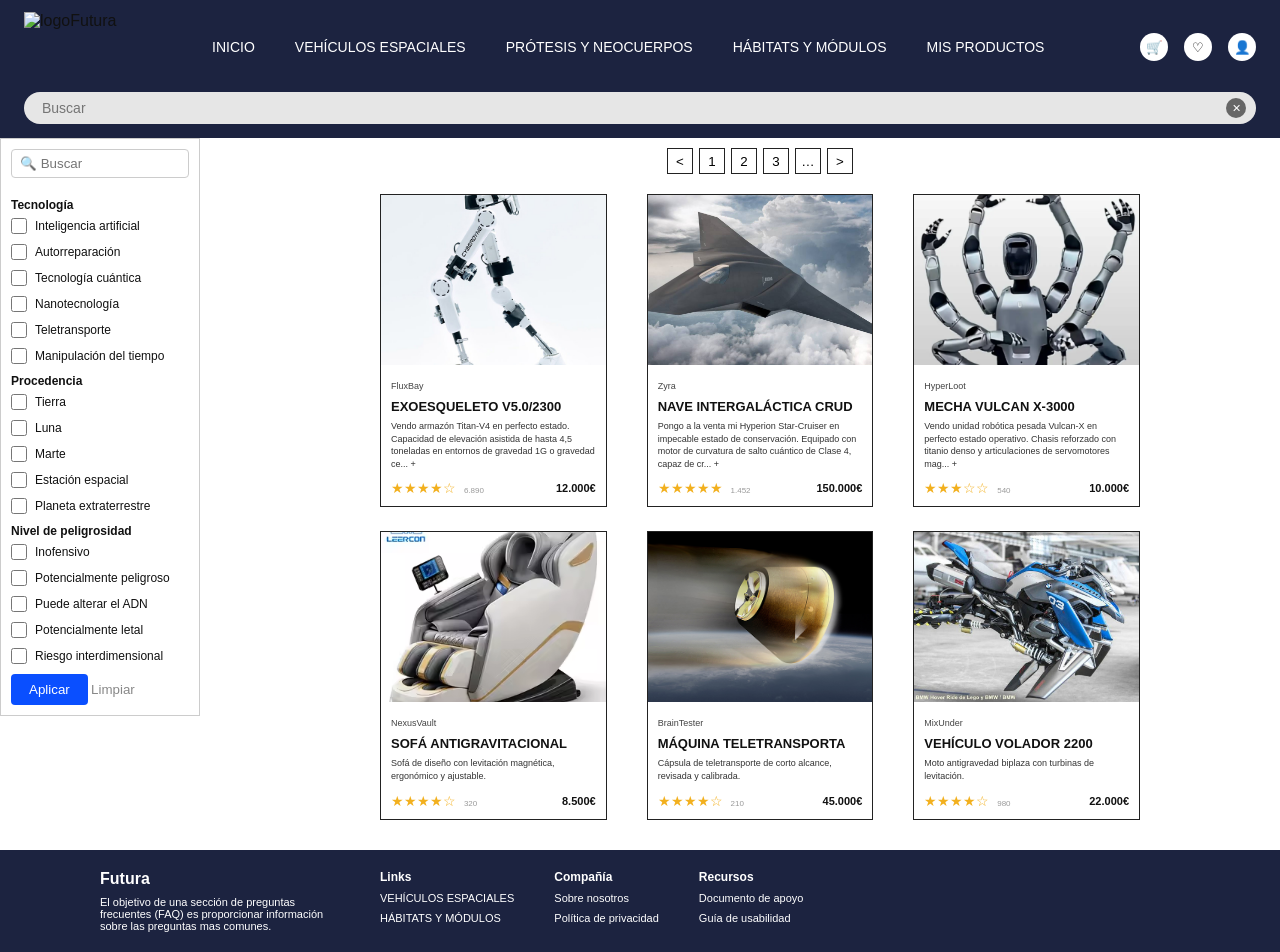
==== practicaPaginaWebAccesible/main.html @ 2a57f10c "akjd" ====
<!DOCTYPE html>
<html lang="es">
<head>
    <meta charset="UTF-8">
    <meta name="viewport" content="width=device-width, initial-scale=1.0">
    <title>Pagina Inicio - Futura</title>
    <link rel="icon" type="image/png" sizes="32x32" href="../img/logoConFondo.png">
    <link rel="stylesheet" href="./estilos/principal.css">
</head>
<body>
    <header>
        <div id="headerSuperior">
            <img src="../img/logoConFondo.png" alt="logoFutura">

            <nav id="linksHeader">
                <a href="#headerSuperior">Inicio</a>
                <a href="../src/vehiculosEspaciales.html">VEHÍCULOS ESPACIALES</a>
                <a href="../src/protesisYNeocuerpos.html">PRÓTESIS Y NEOCUERPOS</a>
                <a href="../src/habitatsYModulos.html">HÁBITATS Y MÓDULOS</a>
                <a href="../src/misProductos.html">MIS PRODUCTOS</a>
            </nav>

            <button class="iconoCarrito" aria-label="Carrito">🛒</button>
            <button class="iconoFavs" aria-label="Favoritos">♡</button>
            <button class="iconoUser" aria-label="Usuario">👤</button>
        </div>
            
        <div id="headerInferior">
            <input type="text" placeholder="Buscar">
            <button class="buscador__borrar" aria-label="Borrar">✕</button>
        </div>

    </header>

    <main>
        <aside id="filtrosLateralIzq">
            <div id="buscadorAside">
                <input type="text" placeholder="🔍 Buscar">
            </div>

            <div id="listaFiltros">
                <h3>Tecnología</h3>
                <label><input type="checkbox"> Inteligencia artificial</label>
                <label><input type="checkbox"> Autorreparación</label>
                <label><input type="checkbox"> Tecnología cuántica</label>
                <label><input type="checkbox"> Nanotecnología</label>
                <label><input type="checkbox"> Teletransporte</label>
                <label><input type="checkbox"> Manipulación del tiempo</label>

                <h3>Procedencia</h3>
                <label><input type="checkbox"> Tierra</label>
                <label><input type="checkbox"> Luna</label>
                <label><input type="checkbox"> Marte</label>
                <label><input type="checkbox"> Estación espacial</label>
                <label><input type="checkbox"> Planeta extraterrestre</label>

                <h3>Nivel de peligrosidad</h3>
                <label><input type="checkbox"> Inofensivo</label>
                <label><input type="checkbox"> Potencialmente peligroso</label>
                <label><input type="checkbox"> Puede alterar el ADN</label>
                <label><input type="checkbox"> Potencialmente letal</label>
                <label><input type="checkbox"> Riesgo interdimensional</label>
            </div>

            <div id="botonAplicar/Borrar">
                <button class="btn-aplicar">Aplicar</button>
                <button class="btn-limpiar">Limpiar</button>
            </div>
        </aside>

        <nav class="paginacion">
        <!--símbolo < -->
        <button>&lt;</button>
        <button class="pag-num">1</button>
        <button class="pag-num">2</button>
        <button class="pag-num">3</button>
        <button class="pag-num">…</button>
        <!--símbolo > -->
        <button>&gt;</button>
      </nav>

      <section class="rejilla">

        <!-- Tarjeta de producto 1 -->
        <article class="tarjeta">
          <img src="./img/exoesqueleto.jpg" alt="Exoesqueleto">

          <div class="tarjeta__cuerpo">
            <span class="vendedor">FluxBay</span>
            <h4>EXOESQUELETO V5.0/2300</h4>
            <p>Vendo armazón Titan-V4 en perfecto estado. Capacidad de elevación asistida de hasta 4,5 toneladas en entornos de gravedad 1G o gravedad ce... +</p>
            <div class="tarjeta__pie">
              <span class="estrellas">★★★★☆ <small>6.890</small></span>
              <strong>12.000€</strong>
            </div>
          </div>
        </article>

        <!-- Tarjeta de producto 2 -->
        <article class="tarjeta">
          <img src="./img/caza.jpeg" alt="Nave intergaláctica">
          <div class="tarjeta__cuerpo">
            <span class="vendedor">Zyra</span>
            <h4>NAVE INTERGALÁCTICA CRUD</h4>
            <p>Pongo a la venta mi Hyperion Star-Cruiser en impecable estado de conservación. Equipado con motor de curvatura de salto cuántico de Clase 4, capaz de cr... +</p>
            <div class="tarjeta__pie">
              <span class="estrellas">★★★★★ <small>1.452</small></span>
              <strong>150.000€</strong>
            </div>
          </div>
        </article>

        <!-- Tarjeta de producto 3 -->
        <article class="tarjeta">
          <img src="./img/robot.webp" alt="Mecha Vulcan">
          <div class="tarjeta__cuerpo">
            <span class="vendedor">HyperLoot</span>
            <h4>MECHA VULCAN X-3000</h4>
            <p>Vendo unidad robótica pesada Vulcan-X en perfecto estado operativo. Chasis reforzado con titanio denso y articulaciones de servomotores mag... +</p>
            <div class="tarjeta__pie">
              <span class="estrellas">★★★☆☆ <small>540</small></span>
              <strong>10.000€</strong>
            </div>
          </div>
        </article>

        <!-- Tarjeta de producto 4 -->
        <article class="tarjeta">
          <img src="./img/sillon.avif" alt="Sofá antigravitacional">
          <div class="tarjeta__cuerpo">
            <span class="vendedor">NexusVault</span>
            <h4>SOFÁ ANTIGRAVITACIONAL</h4>
            <p>Sofá de diseño con levitación magnética, ergonómico y ajustable.</p>
            <div class="tarjeta__pie">
              <span class="estrellas">★★★★☆ <small>320</small></span>
              <strong>8.500€</strong>
            </div>
          </div>
        </article>

        <!-- Tarjeta de producto 5 -->
        <article class="tarjeta">
          <img src="./img/campsula.jpg" alt="Máquina teletransporta">
          <div class="tarjeta__cuerpo">
            <span class="vendedor">BrainTester</span>
            <h4>MÁQUINA TELETRANSPORTA</h4>
            <p>Cápsula de teletransporte de corto alcance, revisada y calibrada.</p>
            <div class="tarjeta__pie">
              <span class="estrellas">★★★★☆ <small>210</small></span>
              <strong>45.000€</strong>
            </div>
          </div>
        </article>

        <!-- Tarjeta de producto 6 -->
        <article class="tarjeta">
          <img src="./img/moto.jpg" alt="Vehículo volador">
          <div class="tarjeta__cuerpo">
            <span class="vendedor">MixUnder</span>
            <h4>VEHÍCULO VOLADOR 2200</h4>
            <p>Moto antigravedad biplaza con turbinas de levitación.</p>
            <div class="tarjeta__pie">
              <span class="estrellas">★★★★☆ <small>980</small></span>
              <strong>22.000€</strong>
            </div>
          </div>
        </article>

      </section>
    </main>


    <footer>
        <div id="infoEmpresa">
            <h2>Futura</h2>
            <p>El objetivo de una sección de preguntas frecuentes (FAQ) es proporcionar información sobre las preguntas mas comunes.</p>
        </div>

        <div id="linksFooter">
            <h3>Links</h3>
            <a href="../src/vehiculosEspaciales.html">VEHÍCULOS ESPACIALES</a>
            <a href="../src/habitatsYModulos.html">HÁBITATS Y MÓDULOS</a>
        </div>

        <div id="compañiaFooter">
            <h3>Compañía</h3>
            <a href="./src/sobreNosotros.html">Sobre nosotros</a>
            <a href="./src/policitaPrivacidad.html">Política de privacidad</a>
        </div>

        <div id="RecursosFooter">
            <h3>Recursos</h3>
            <a href="./src/documentoApoyo.html">Documento de apoyo</a>
            <a href="./src/guiaUsabilidad.html">Guía de usabilidad</a>
        </div>
    </footer>
</body>
</html>
---- practicaPaginaWebAccesible/estilos/principal.css ----
/* Variables de color reutilizables */
:root {
  --azul-oscuro: #1c2340;
  --azul-boton: #0a4fff;
  --amarillo: #f2b01e;
  --gris-claro: #e6e6e6;
  --borde: #222;
}

/* Quita márgenes y paddings por defecto y cuenta el borde dentro del tamaño */
* {
  margin: 0;
  padding: 0;
  box-sizing: border-box;
}

/* Fuente y color base de toda la página */
body {
  font-family: "DM Sans", Arial, sans-serif;
  background: #fff;
  color: #111;
}

/* ---------- CABECERA ---------- */

/* Fondo azul oscuro de toda la cabecera */
header {
  background: var(--azul-oscuro);
  padding: 12px 24px 14px;
}

/* Fila superior: logo, menú e iconos en horizontal */
#headerSuperior {
  display: flex;
  align-items: center;
  gap: 16px;
}

/* Tamaño del logo */
#headerSuperior img {
  height: 70px;
}

/* Menú de enlaces: ocupa el espacio libre y se centra */
#linksHeader {
  display: flex;
  justify-content: center;
  gap: 40px;
  flex: 1;
}

/* Enlaces del menú en blanco y sin subrayado */
#linksHeader a {
  color: #fff;
  text-decoration: none;
  font-size: 14px;
  text-transform: uppercase;
}

/* Subrayado al pasar el ratón por el menú */
#linksHeader a:hover {
  text-decoration: underline;
}

/* Botones redondos blancos para los tres iconos */
.iconoCarrito,
.iconoFavs,
.iconoUser {
  width: 28px;
  height: 28px;
  border-radius: 50%;
  border: none;
  background: #fff;
  cursor: pointer;
}

/* Fila inferior: buscador gris redondeado */
#headerInferior {
  display: flex;
  align-items: center;
  margin-top: 10px;
  background: var(--gris-claro);
  border-radius: 20px;
  padding: 0 10px;
}

/* Campo de texto del buscador sin borde */
#headerInferior input {
  flex: 1;
  border: none;
  background: transparent;
  padding: 8px;
  font-size: 14px;
  outline: none;
}

/* Botón circular gris para borrar la búsqueda */
.buscador__borrar {
  width: 20px;
  height: 20px;
  border-radius: 50%;
  border: none;
  background: #666;
  color: #fff;
  font-size: 11px;
  cursor: pointer;
}

/* ---------- MAIN (rejilla de 2 columnas: filtros + productos) ---------- */

/* Dos columnas: 200px para filtros y el resto para productos */
main {
  display: grid;
  grid-template-columns: 200px 1fr;
  grid-template-rows: auto 1fr;
  column-gap: 40px;
  align-items: start;
  min-height: 70vh;
}

/* Los filtros ocupan la columna 1 en las dos filas */
#filtrosLateralIzq {
  grid-column: 1;
  grid-row: 1 / span 2;
  padding: 10px;
  border: 1px solid #ccc;
  font-size: 12px;
}

/* La paginación va en la columna 2, fila 1 */
.paginacion {
  grid-column: 2;
  grid-row: 1;
  display: flex;
  justify-content: center;
  gap: 6px;
  margin: 10px 0 20px;
}

/* La rejilla de productos va en la columna 2, fila 2 */
.rejilla {
  grid-column: 2;
  grid-row: 2;
}

/* ---------- FILTROS ---------- */

/* Caja del buscador de filtros */
#buscadorAside input {
  width: 100%;
  padding: 6px 8px;
  border: 1px solid #ccc;
  border-radius: 4px;
  margin-bottom: 10px;
}

/* Títulos de cada grupo de filtros */
#listaFiltros h3 {
  font-size: 12px;
  margin: 10px 0 6px;
}

/* Cada filtro: casilla y texto en la misma línea */
#listaFiltros label {
  display: flex;
  align-items: center;
  gap: 8px;
  margin-bottom: 10px;
  cursor: pointer;
}

/* Casillas un poco más grandes */
#listaFiltros input[type="checkbox"] {
  width: 16px;
  height: 16px;
}

/* Fila con los botones Aplicar y Limpiar */
#botonesFiltros {
  display: flex;
  align-items: center;
  justify-content: space-between;
  margin-top: 10px;
}

/* Botón azul de aplicar */
.btn-aplicar {
  background: var(--azul-boton);
  color: #fff;
  border: none;
  border-radius: 4px;
  padding: 8px 18px;
  cursor: pointer;
}

/* Botón gris de limpiar */
.btn-limpiar {
  background: transparent;
  color: #888;
  border: none;
  cursor: pointer;
}

/* ---------- PAGINACIÓN ---------- */

/* Botones cuadrados con borde negro */
.paginacion button {
  height: 26px;
  min-width: 26px;
  background: #fff;
  border: 1px solid var(--borde);
  cursor: pointer;
}

/* ---------- TARJETAS ---------- */

/* Rejilla de 3 columnas para las tarjetas */
.rejilla {
  display: grid;
  grid-template-columns: repeat(3, 1fr);
  gap: 24px 40px;
  max-width: 760px;
  margin: 0 auto 30px;
}

/* Tarjeta con borde negro fino */
.tarjeta {
  border: 1px solid var(--borde);
  background: #fff;
}

/* Imagen de la tarjeta recortada a tamaño fijo */
.tarjeta img {
  width: 100%;
  height: 170px;
  object-fit: cover;
  display: block;
  background: #eee;
}

/* Espacio interior del texto de la tarjeta */
.tarjeta__cuerpo {
  padding: 10px;
}

/* Nombre del vendedor pequeño */
.vendedor {
  font-size: 9px;
  color: #444;
}

/* Título del producto */
.tarjeta h4 {
  font-size: 13px;
  margin: 6px 0;
}

/* Descripción en letra pequeña */
.tarjeta p {
  font-size: 9px;
  line-height: 1.4;
  color: #333;
  margin-bottom: 10px;
}

/* Fila inferior con estrellas a la izquierda y precio a la derecha */
.tarjeta__pie {
  display: flex;
  justify-content: space-between;
  align-items: center;
  font-size: 11px;
}

/* Estrellas amarillas */
.estrellas {
  color: var(--amarillo);
  font-size: 14px;
}

/* Número de valoraciones en gris pequeño */
.estrellas small {
  color: #999;
  font-size: 8px;
  margin-left: 4px;
}

/* ---------- FOOTER ---------- */

/* Pie azul oscuro con las columnas en horizontal */
footer {
  background: var(--azul-oscuro);
  color: #fff;
  display: flex;
  gap: 40px;
  padding: 20px 100px;
  font-size: 11px;
}

/* Cada columna del pie apila sus elementos en vertical */
#infoEmpresa,
#linksFooter,
#compañiaFooter,
#RecursosFooter {
  display: flex;
  flex-direction: column;
  gap: 8px;
}

/* La columna de la empresa es más ancha */
#infoEmpresa {
  width: 240px;
}

/* Título grande "Futura" */
footer h2 {
  font-size: 16px;
}

/* Títulos de las columnas de enlaces */
footer h3 {
  font-size: 12px;
}

/* Enlaces del pie en blanco sin subrayado */
footer a {
  color: #fff;
  text-decoration: none;
}

/* ---------- RESPONSIVE ---------- */

/* En pantallas pequeñas todo pasa a una columna */
@media (max-width: 900px) {
  /* Main en una sola columna */
  main {
    grid-template-columns: 1fr;
  }

  /* Filtros, paginación y rejilla ocupan la única columna */
  #filtrosLateralIzq,
  .paginacion,
  .rejilla {
    grid-column: 1;
    grid-row: auto;
  }

  /* Una tarjeta por fila */
  .rejilla {
    grid-template-columns: 1fr;
  }

  /* Se oculta el menú para simplificar */
  #linksHeader {
    display: none;
  }

  /* Footer en vertical */
  footer {
    flex-direction: column;
    padding: 20px;
  }
}
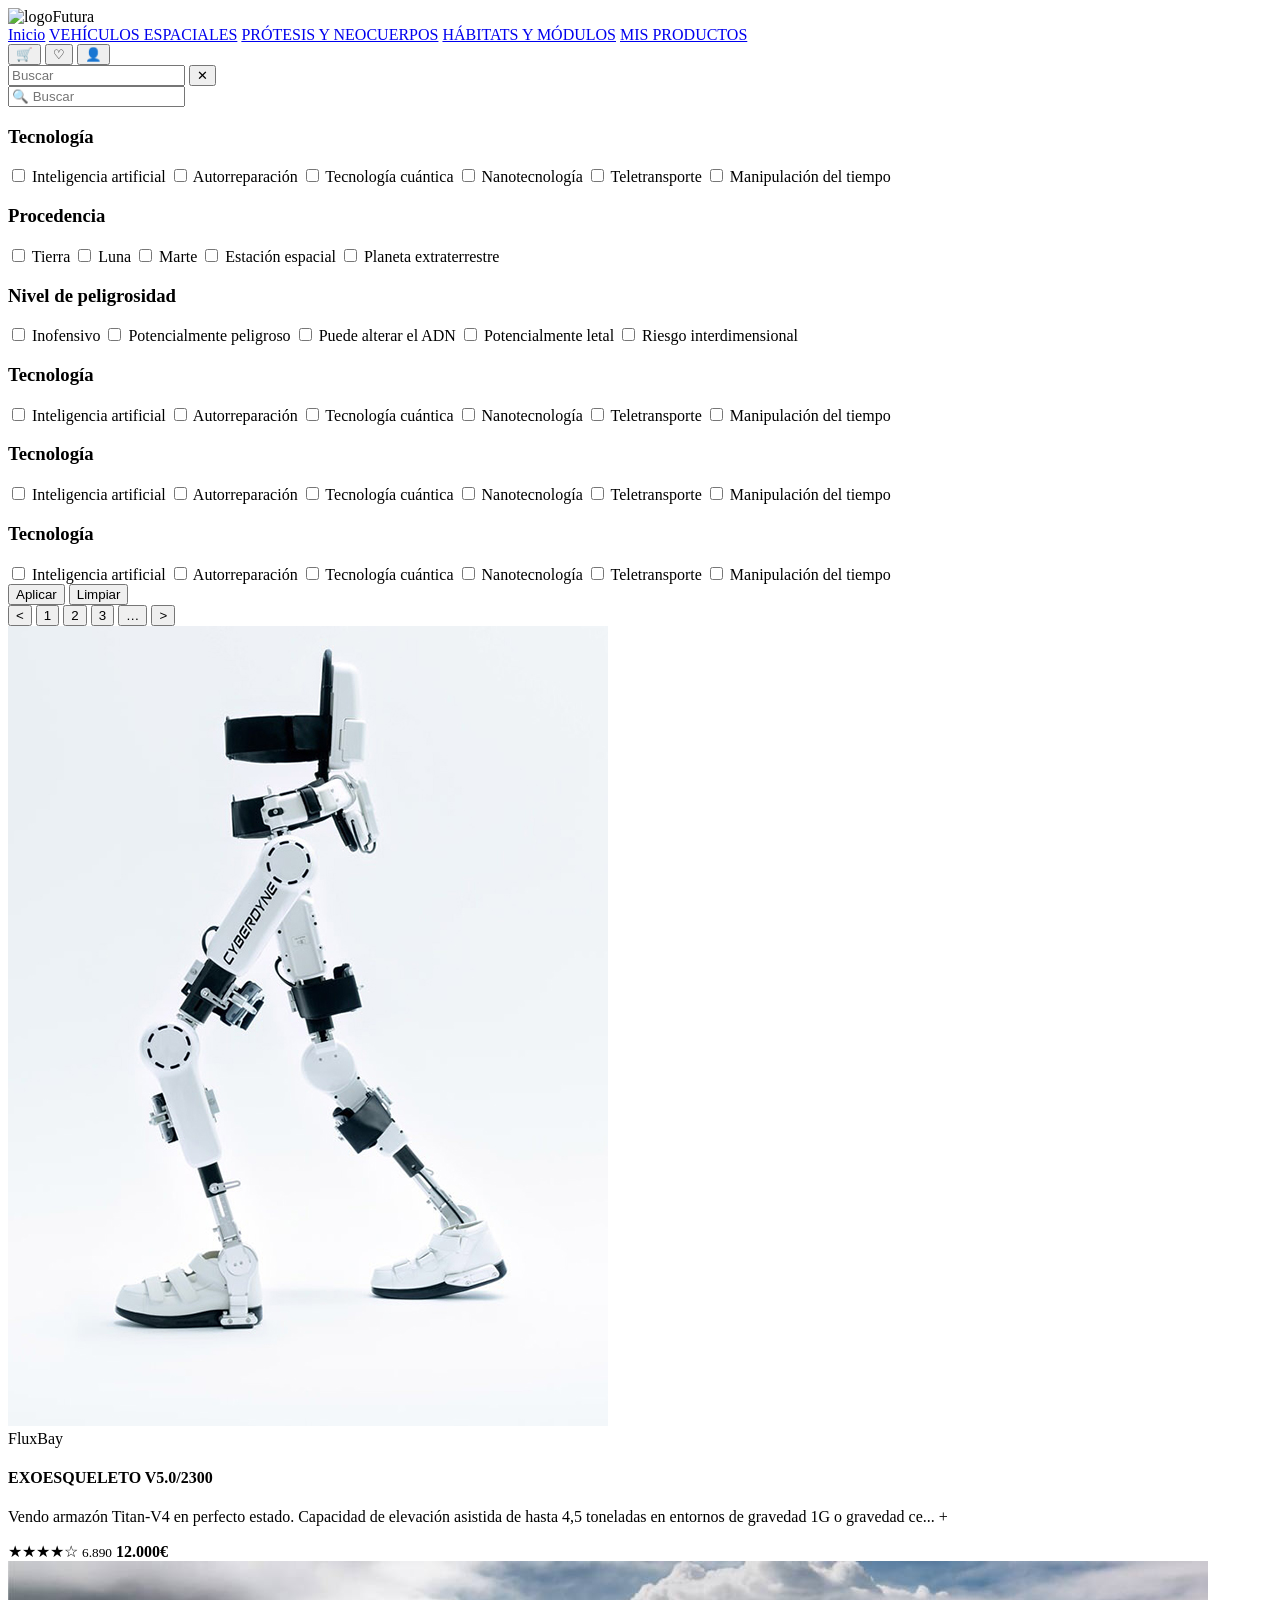
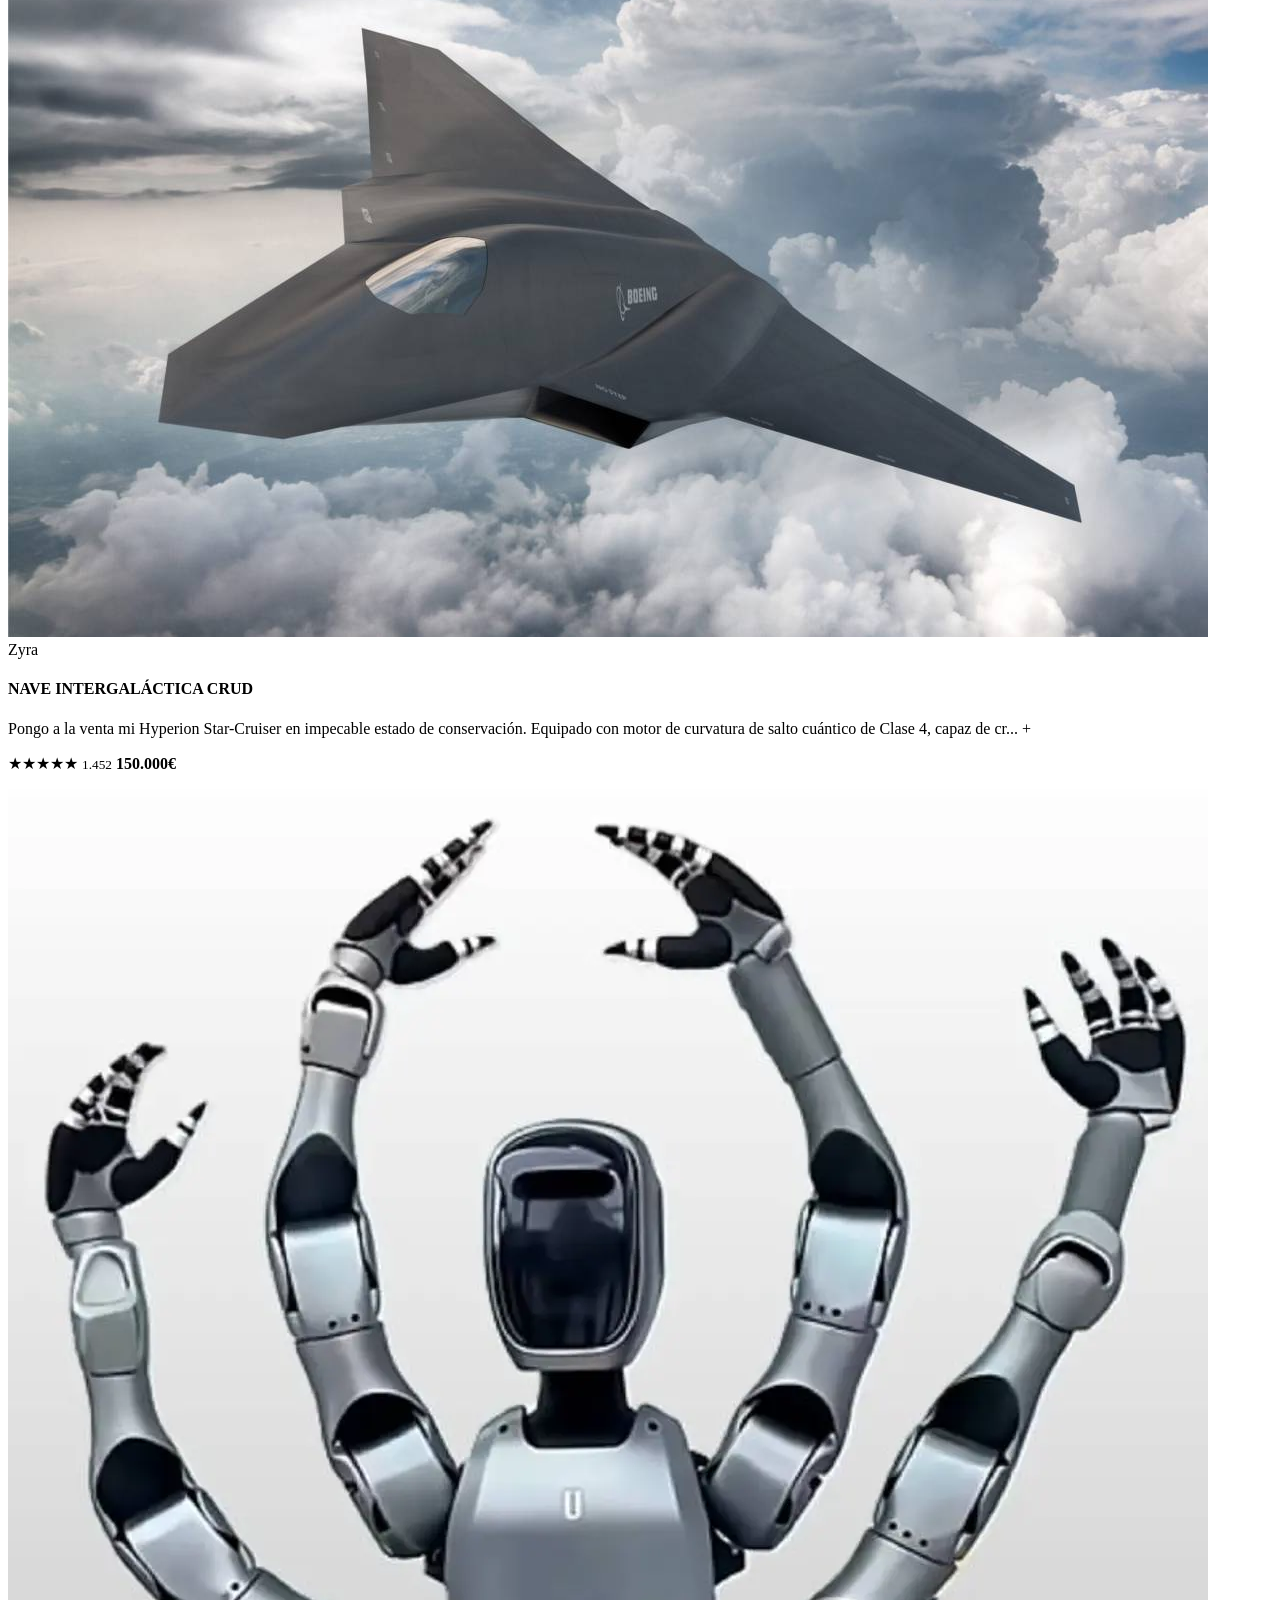
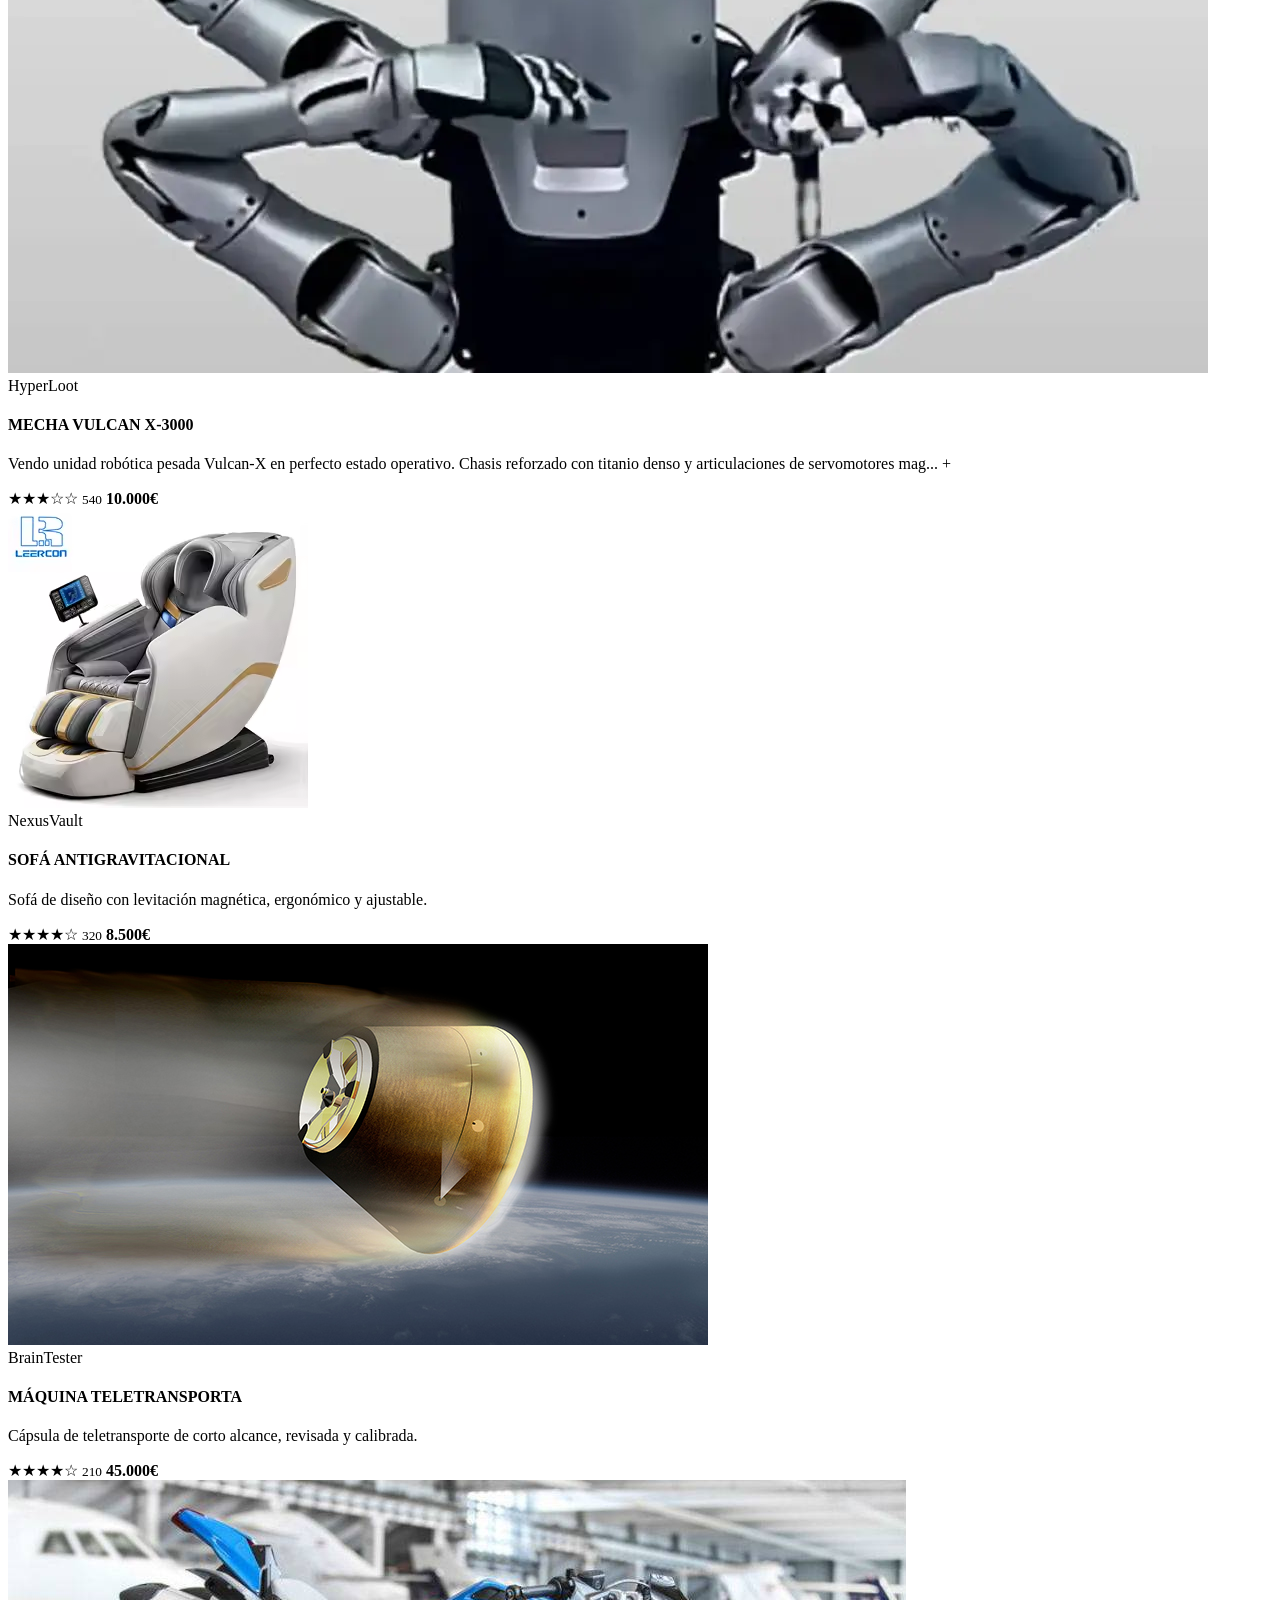
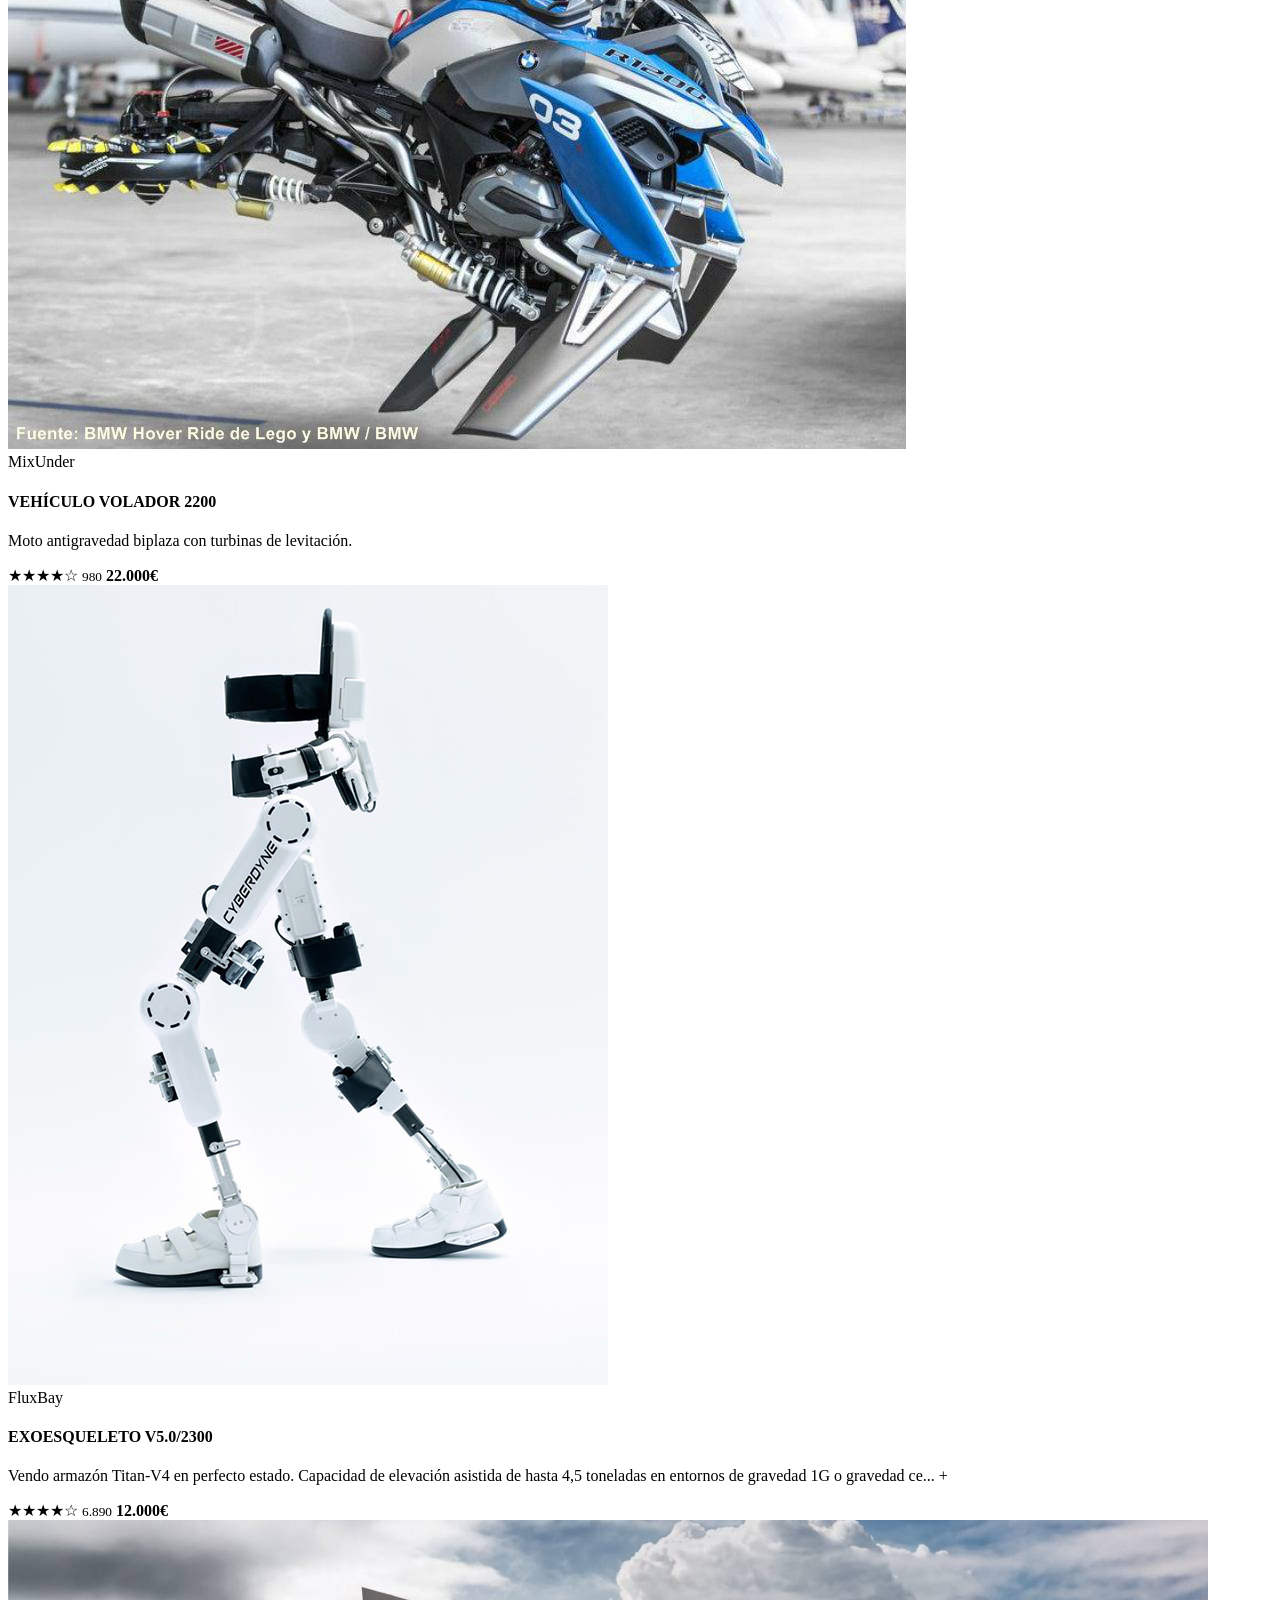
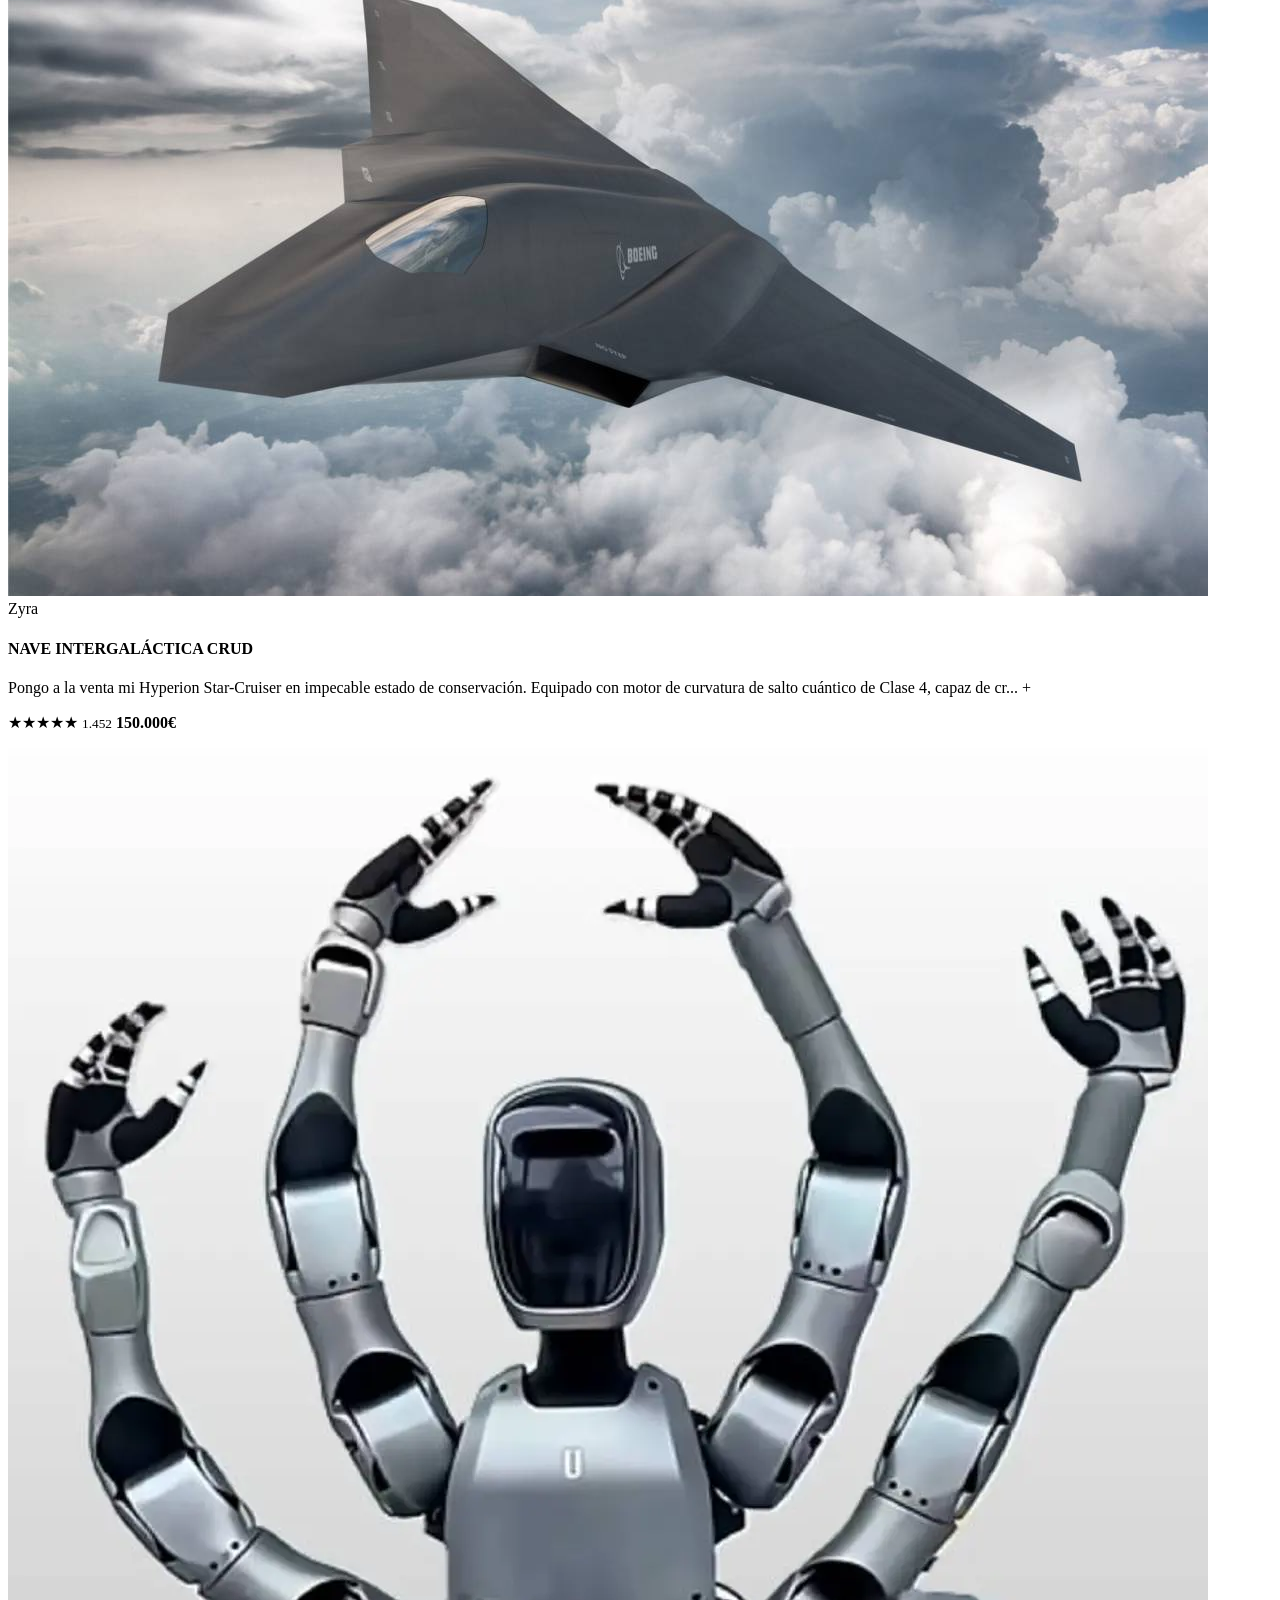
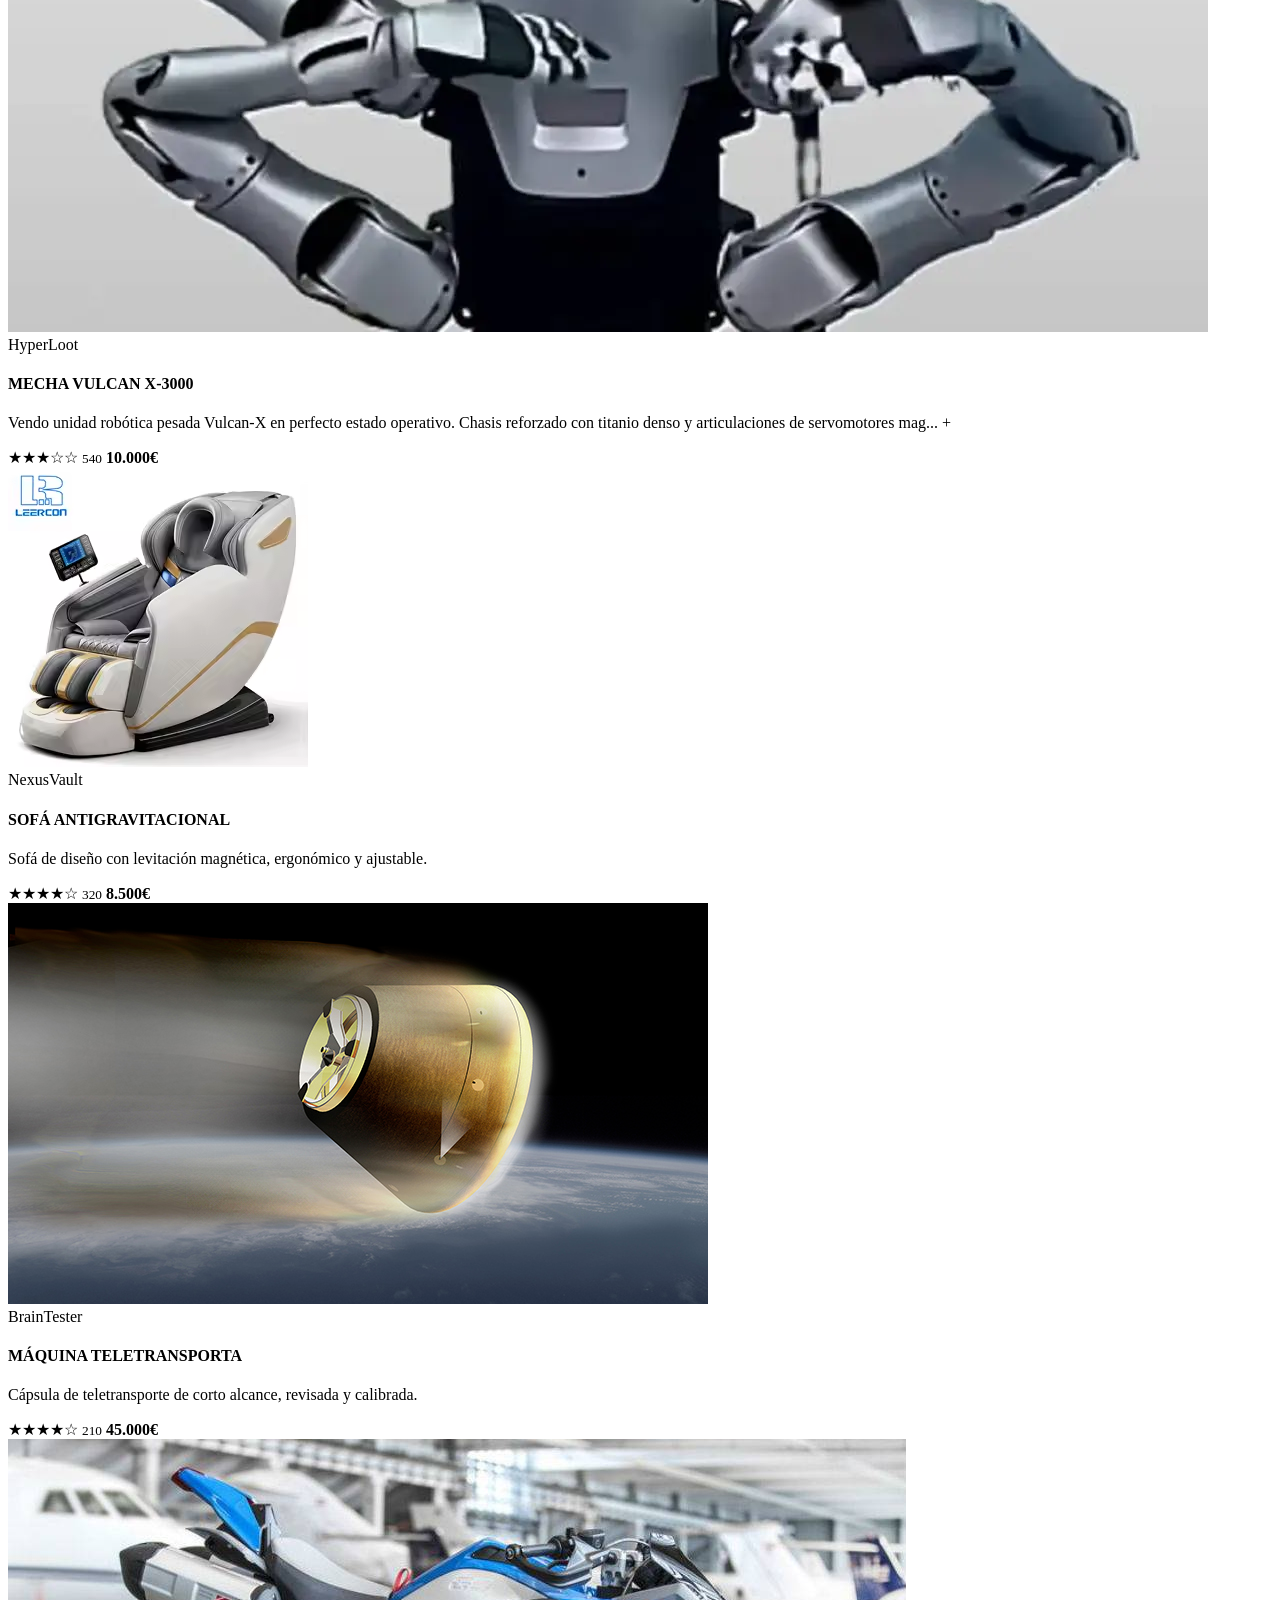
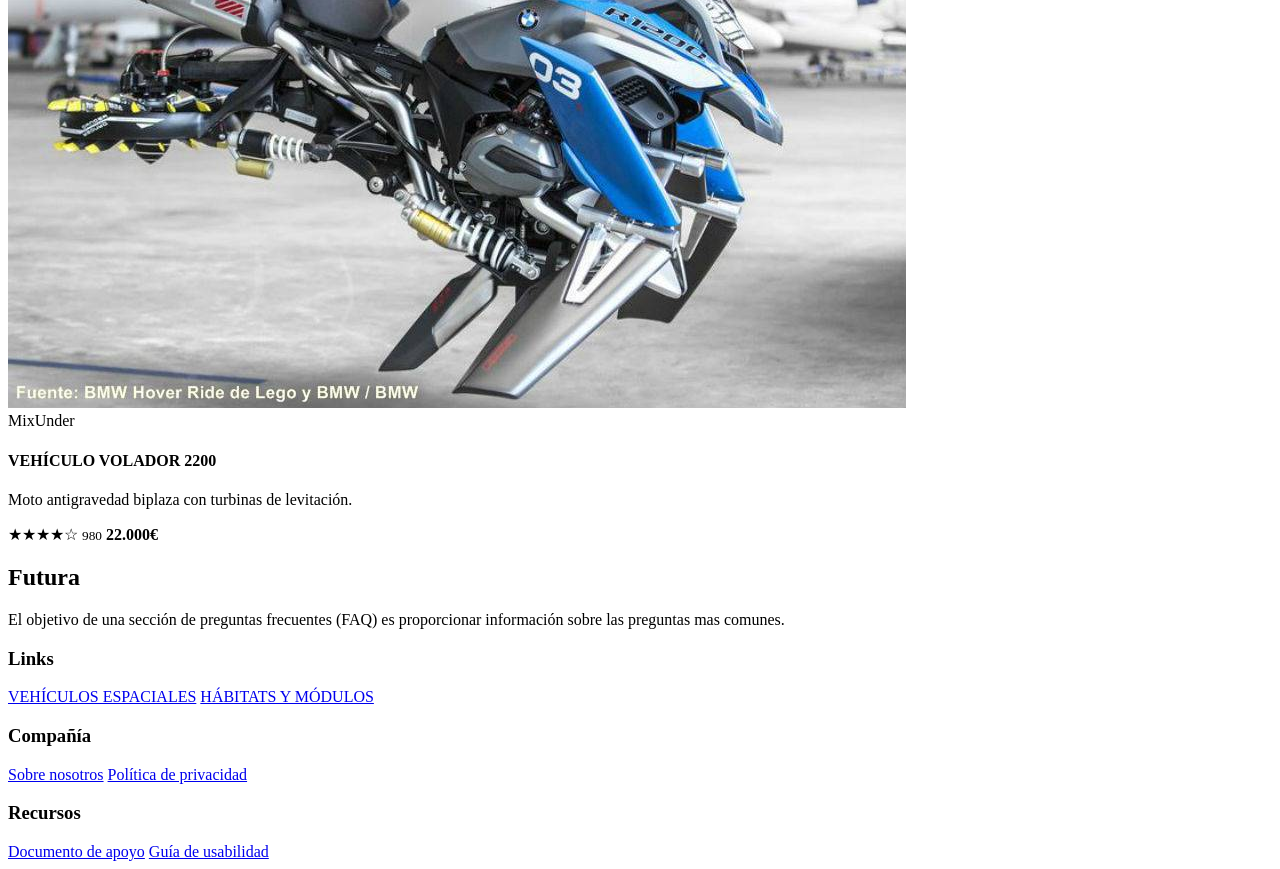
==== commit d5ddbfd6: "jKSJD" ====
--- a/practicaPaginaWebAccesible/main.html
+++ b/practicaPaginaWebAccesible/main.html
@@ -5,6 +5,9 @@
     <meta name="viewport" content="width=device-width, initial-scale=1.0">
     <title>Pagina Inicio - Futura</title>
     <link rel="icon" type="image/png" sizes="32x32" href="../img/logoConFondo.png">
+    <link rel="preconnect" href="https://fonts.googleapis.com">
+    <link rel="preconnect" href="https://fonts.gstatic.com" crossorigin>
+    <link href="https://fonts.googleapis.com/css2?family=DM+Sans:ital,opsz,wght@0,9..40,100..1000;1,9..40,100..1000&display=swap" rel="stylesheet">
     <link rel="stylesheet" href="./estilos/principal.css">
 </head>
 <body>
@@ -60,6 +63,30 @@
                 <label><input type="checkbox"> Puede alterar el ADN</label>
                 <label><input type="checkbox"> Potencialmente letal</label>
                 <label><input type="checkbox"> Riesgo interdimensional</label>
+
+                <h3>Tecnología</h3>
+                <label><input type="checkbox"> Inteligencia artificial</label>
+                <label><input type="checkbox"> Autorreparación</label>
+                <label><input type="checkbox"> Tecnología cuántica</label>
+                <label><input type="checkbox"> Nanotecnología</label>
+                <label><input type="checkbox"> Teletransporte</label>
+                <label><input type="checkbox"> Manipulación del tiempo</label>
+
+                <h3>Tecnología</h3>
+                <label><input type="checkbox"> Inteligencia artificial</label>
+                <label><input type="checkbox"> Autorreparación</label>
+                <label><input type="checkbox"> Tecnología cuántica</label>
+                <label><input type="checkbox"> Nanotecnología</label>
+                <label><input type="checkbox"> Teletransporte</label>
+                <label><input type="checkbox"> Manipulación del tiempo</label>
+
+                <h3>Tecnología</h3>
+                <label><input type="checkbox"> Inteligencia artificial</label>
+                <label><input type="checkbox"> Autorreparación</label>
+                <label><input type="checkbox"> Tecnología cuántica</label>
+                <label><input type="checkbox"> Nanotecnología</label>
+                <label><input type="checkbox"> Teletransporte</label>
+                <label><input type="checkbox"> Manipulación del tiempo</label>
             </div>
 
             <div id="botonAplicar/Borrar">
@@ -165,6 +192,89 @@
             </div>
           </div>
         </article>
+        <article class="tarjeta">
+          <img src="./img/exoesqueleto.jpg" alt="Exoesqueleto">
+
+          <div class="tarjeta__cuerpo">
+            <span class="vendedor">FluxBay</span>
+            <h4>EXOESQUELETO V5.0/2300</h4>
+            <p>Vendo armazón Titan-V4 en perfecto estado. Capacidad de elevación asistida de hasta 4,5 toneladas en entornos de gravedad 1G o gravedad ce... +</p>
+            <div class="tarjeta__pie">
+              <span class="estrellas">★★★★☆ <small>6.890</small></span>
+              <strong>12.000€</strong>
+            </div>
+          </div>
+        </article>
+
+        <!-- Tarjeta de producto 2 -->
+        <article class="tarjeta">
+          <img src="./img/caza.jpeg" alt="Nave intergaláctica">
+          <div class="tarjeta__cuerpo">
+            <span class="vendedor">Zyra</span>
+            <h4>NAVE INTERGALÁCTICA CRUD</h4>
+            <p>Pongo a la venta mi Hyperion Star-Cruiser en impecable estado de conservación. Equipado con motor de curvatura de salto cuántico de Clase 4, capaz de cr... +</p>
+            <div class="tarjeta__pie">
+              <span class="estrellas">★★★★★ <small>1.452</small></span>
+              <strong>150.000€</strong>
+            </div>
+          </div>
+        </article>
+
+        <!-- Tarjeta de producto 3 -->
+        <article class="tarjeta">
+          <img src="./img/robot.webp" alt="Mecha Vulcan">
+          <div class="tarjeta__cuerpo">
+            <span class="vendedor">HyperLoot</span>
+            <h4>MECHA VULCAN X-3000</h4>
+            <p>Vendo unidad robótica pesada Vulcan-X en perfecto estado operativo. Chasis reforzado con titanio denso y articulaciones de servomotores mag... +</p>
+            <div class="tarjeta__pie">
+              <span class="estrellas">★★★☆☆ <small>540</small></span>
+              <strong>10.000€</strong>
+            </div>
+          </div>
+        </article>
+
+        <!-- Tarjeta de producto 4 -->
+        <article class="tarjeta">
+          <img src="./img/sillon.avif" alt="Sofá antigravitacional">
+          <div class="tarjeta__cuerpo">
+            <span class="vendedor">NexusVault</span>
+            <h4>SOFÁ ANTIGRAVITACIONAL</h4>
+            <p>Sofá de diseño con levitación magnética, ergonómico y ajustable.</p>
+            <div class="tarjeta__pie">
+              <span class="estrellas">★★★★☆ <small>320</small></span>
+              <strong>8.500€</strong>
+            </div>
+          </div>
+        </article>
+
+        <!-- Tarjeta de producto 5 -->
+        <article class="tarjeta">
+          <img src="./img/campsula.jpg" alt="Máquina teletransporta">
+          <div class="tarjeta__cuerpo">
+            <span class="vendedor">BrainTester</span>
+            <h4>MÁQUINA TELETRANSPORTA</h4>
+            <p>Cápsula de teletransporte de corto alcance, revisada y calibrada.</p>
+            <div class="tarjeta__pie">
+              <span class="estrellas">★★★★☆ <small>210</small></span>
+              <strong>45.000€</strong>
+            </div>
+          </div>
+        </article>
+
+        <!-- Tarjeta de producto 6 -->
+        <article class="tarjeta">
+          <img src="./img/moto.jpg" alt="Vehículo volador">
+          <div class="tarjeta__cuerpo">
+            <span class="vendedor">MixUnder</span>
+            <h4>VEHÍCULO VOLADOR 2200</h4>
+            <p>Moto antigravedad biplaza con turbinas de levitación.</p>
+            <div class="tarjeta__pie">
+              <span class="estrellas">★★★★☆ <small>980</small></span>
+              <strong>22.000€</strong>
+            </div>
+          </div>
+        </article>
 
       </section>
     </main>
--- a/practicaPaginaWebAccesible/estilos/principal.css
+++ b/practicaPaginaWebAccesible/estilos/principal.css
@@ -1,362 +1,9 @@
-/* Variables de color reutilizables */
-:root {
-  --azul-oscuro: #1c2340;
-  --azul-boton: #0a4fff;
-  --amarillo: #f2b01e;
-  --gris-claro: #e6e6e6;
-  --borde: #222;
-}
+/* BODY */
 
-/* Quita márgenes y paddings por defecto y cuenta el borde dentro del tamaño */
-* {
-  margin: 0;
-  padding: 0;
-  box-sizing: border-box;
-}
 
-/* Fuente y color base de toda la página */
-body {
-  font-family: "DM Sans", Arial, sans-serif;
-  background: #fff;
-  color: #111;
-}
+/* HEADER */
 
-/* ---------- CABECERA ---------- */
 
-/* Fondo azul oscuro de toda la cabecera */
-header {
-  background: var(--azul-oscuro);
-  padding: 12px 24px 14px;
-}
+/* ASIDE LATERAL IZQUIERDO */
 
-/* Fila superior: logo, menú e iconos en horizontal */
-#headerSuperior {
-  display: flex;
-  align-items: center;
-  gap: 16px;
-}
-
-/* Tamaño del logo */
-#headerSuperior img {
-  height: 70px;
-}
-
-/* Menú de enlaces: ocupa el espacio libre y se centra */
-#linksHeader {
-  display: flex;
-  justify-content: center;
-  gap: 40px;
-  flex: 1;
-}
-
-/* Enlaces del menú en blanco y sin subrayado */
-#linksHeader a {
-  color: #fff;
-  text-decoration: none;
-  font-size: 14px;
-  text-transform: uppercase;
-}
-
-/* Subrayado al pasar el ratón por el menú */
-#linksHeader a:hover {
-  text-decoration: underline;
-}
-
-/* Botones redondos blancos para los tres iconos */
-.iconoCarrito,
-.iconoFavs,
-.iconoUser {
-  width: 28px;
-  height: 28px;
-  border-radius: 50%;
-  border: none;
-  background: #fff;
-  cursor: pointer;
-}
-
-/* Fila inferior: buscador gris redondeado */
-#headerInferior {
-  display: flex;
-  align-items: center;
-  margin-top: 10px;
-  background: var(--gris-claro);
-  border-radius: 20px;
-  padding: 0 10px;
-}
-
-/* Campo de texto del buscador sin borde */
-#headerInferior input {
-  flex: 1;
-  border: none;
-  background: transparent;
-  padding: 8px;
-  font-size: 14px;
-  outline: none;
-}
-
-/* Botón circular gris para borrar la búsqueda */
-.buscador__borrar {
-  width: 20px;
-  height: 20px;
-  border-radius: 50%;
-  border: none;
-  background: #666;
-  color: #fff;
-  font-size: 11px;
-  cursor: pointer;
-}
-
-/* ---------- MAIN (rejilla de 2 columnas: filtros + productos) ---------- */
-
-/* Dos columnas: 200px para filtros y el resto para productos */
-main {
-  display: grid;
-  grid-template-columns: 200px 1fr;
-  grid-template-rows: auto 1fr;
-  column-gap: 40px;
-  align-items: start;
-  min-height: 70vh;
-}
-
-/* Los filtros ocupan la columna 1 en las dos filas */
-#filtrosLateralIzq {
-  grid-column: 1;
-  grid-row: 1 / span 2;
-  padding: 10px;
-  border: 1px solid #ccc;
-  font-size: 12px;
-}
-
-/* La paginación va en la columna 2, fila 1 */
-.paginacion {
-  grid-column: 2;
-  grid-row: 1;
-  display: flex;
-  justify-content: center;
-  gap: 6px;
-  margin: 10px 0 20px;
-}
-
-/* La rejilla de productos va en la columna 2, fila 2 */
-.rejilla {
-  grid-column: 2;
-  grid-row: 2;
-}
-
-/* ---------- FILTROS ---------- */
-
-/* Caja del buscador de filtros */
-#buscadorAside input {
-  width: 100%;
-  padding: 6px 8px;
-  border: 1px solid #ccc;
-  border-radius: 4px;
-  margin-bottom: 10px;
-}
-
-/* Títulos de cada grupo de filtros */
-#listaFiltros h3 {
-  font-size: 12px;
-  margin: 10px 0 6px;
-}
-
-/* Cada filtro: casilla y texto en la misma línea */
-#listaFiltros label {
-  display: flex;
-  align-items: center;
-  gap: 8px;
-  margin-bottom: 10px;
-  cursor: pointer;
-}
-
-/* Casillas un poco más grandes */
-#listaFiltros input[type="checkbox"] {
-  width: 16px;
-  height: 16px;
-}
-
-/* Fila con los botones Aplicar y Limpiar */
-#botonesFiltros {
-  display: flex;
-  align-items: center;
-  justify-content: space-between;
-  margin-top: 10px;
-}
-
-/* Botón azul de aplicar */
-.btn-aplicar {
-  background: var(--azul-boton);
-  color: #fff;
-  border: none;
-  border-radius: 4px;
-  padding: 8px 18px;
-  cursor: pointer;
-}
-
-/* Botón gris de limpiar */
-.btn-limpiar {
-  background: transparent;
-  color: #888;
-  border: none;
-  cursor: pointer;
-}
-
-/* ---------- PAGINACIÓN ---------- */
-
-/* Botones cuadrados con borde negro */
-.paginacion button {
-  height: 26px;
-  min-width: 26px;
-  background: #fff;
-  border: 1px solid var(--borde);
-  cursor: pointer;
-}
-
-/* ---------- TARJETAS ---------- */
-
-/* Rejilla de 3 columnas para las tarjetas */
-.rejilla {
-  display: grid;
-  grid-template-columns: repeat(3, 1fr);
-  gap: 24px 40px;
-  max-width: 760px;
-  margin: 0 auto 30px;
-}
-
-/* Tarjeta con borde negro fino */
-.tarjeta {
-  border: 1px solid var(--borde);
-  background: #fff;
-}
-
-/* Imagen de la tarjeta recortada a tamaño fijo */
-.tarjeta img {
-  width: 100%;
-  height: 170px;
-  object-fit: cover;
-  display: block;
-  background: #eee;
-}
-
-/* Espacio interior del texto de la tarjeta */
-.tarjeta__cuerpo {
-  padding: 10px;
-}
-
-/* Nombre del vendedor pequeño */
-.vendedor {
-  font-size: 9px;
-  color: #444;
-}
-
-/* Título del producto */
-.tarjeta h4 {
-  font-size: 13px;
-  margin: 6px 0;
-}
-
-/* Descripción en letra pequeña */
-.tarjeta p {
-  font-size: 9px;
-  line-height: 1.4;
-  color: #333;
-  margin-bottom: 10px;
-}
-
-/* Fila inferior con estrellas a la izquierda y precio a la derecha */
-.tarjeta__pie {
-  display: flex;
-  justify-content: space-between;
-  align-items: center;
-  font-size: 11px;
-}
-
-/* Estrellas amarillas */
-.estrellas {
-  color: var(--amarillo);
-  font-size: 14px;
-}
-
-/* Número de valoraciones en gris pequeño */
-.estrellas small {
-  color: #999;
-  font-size: 8px;
-  margin-left: 4px;
-}
-
-/* ---------- FOOTER ---------- */
-
-/* Pie azul oscuro con las columnas en horizontal */
-footer {
-  background: var(--azul-oscuro);
-  color: #fff;
-  display: flex;
-  gap: 40px;
-  padding: 20px 100px;
-  font-size: 11px;
-}
-
-/* Cada columna del pie apila sus elementos en vertical */
-#infoEmpresa,
-#linksFooter,
-#compañiaFooter,
-#RecursosFooter {
-  display: flex;
-  flex-direction: column;
-  gap: 8px;
-}
-
-/* La columna de la empresa es más ancha */
-#infoEmpresa {
-  width: 240px;
-}
-
-/* Título grande "Futura" */
-footer h2 {
-  font-size: 16px;
-}
-
-/* Títulos de las columnas de enlaces */
-footer h3 {
-  font-size: 12px;
-}
-
-/* Enlaces del pie en blanco sin subrayado */
-footer a {
-  color: #fff;
-  text-decoration: none;
-}
-
-/* ---------- RESPONSIVE ---------- */
-
-/* En pantallas pequeñas todo pasa a una columna */
-@media (max-width: 900px) {
-  /* Main en una sola columna */
-  main {
-    grid-template-columns: 1fr;
-  }
-
-  /* Filtros, paginación y rejilla ocupan la única columna */
-  #filtrosLateralIzq,
-  .paginacion,
-  .rejilla {
-    grid-column: 1;
-    grid-row: auto;
-  }
-
-  /* Una tarjeta por fila */
-  .rejilla {
-    grid-template-columns: 1fr;
-  }
-
-  /* Se oculta el menú para simplificar */
-  #linksHeader {
-    display: none;
-  }
-
-  /* Footer en vertical */
-  footer {
-    flex-direction: column;
-    padding: 20px;
-  }
-}+/* NAV 
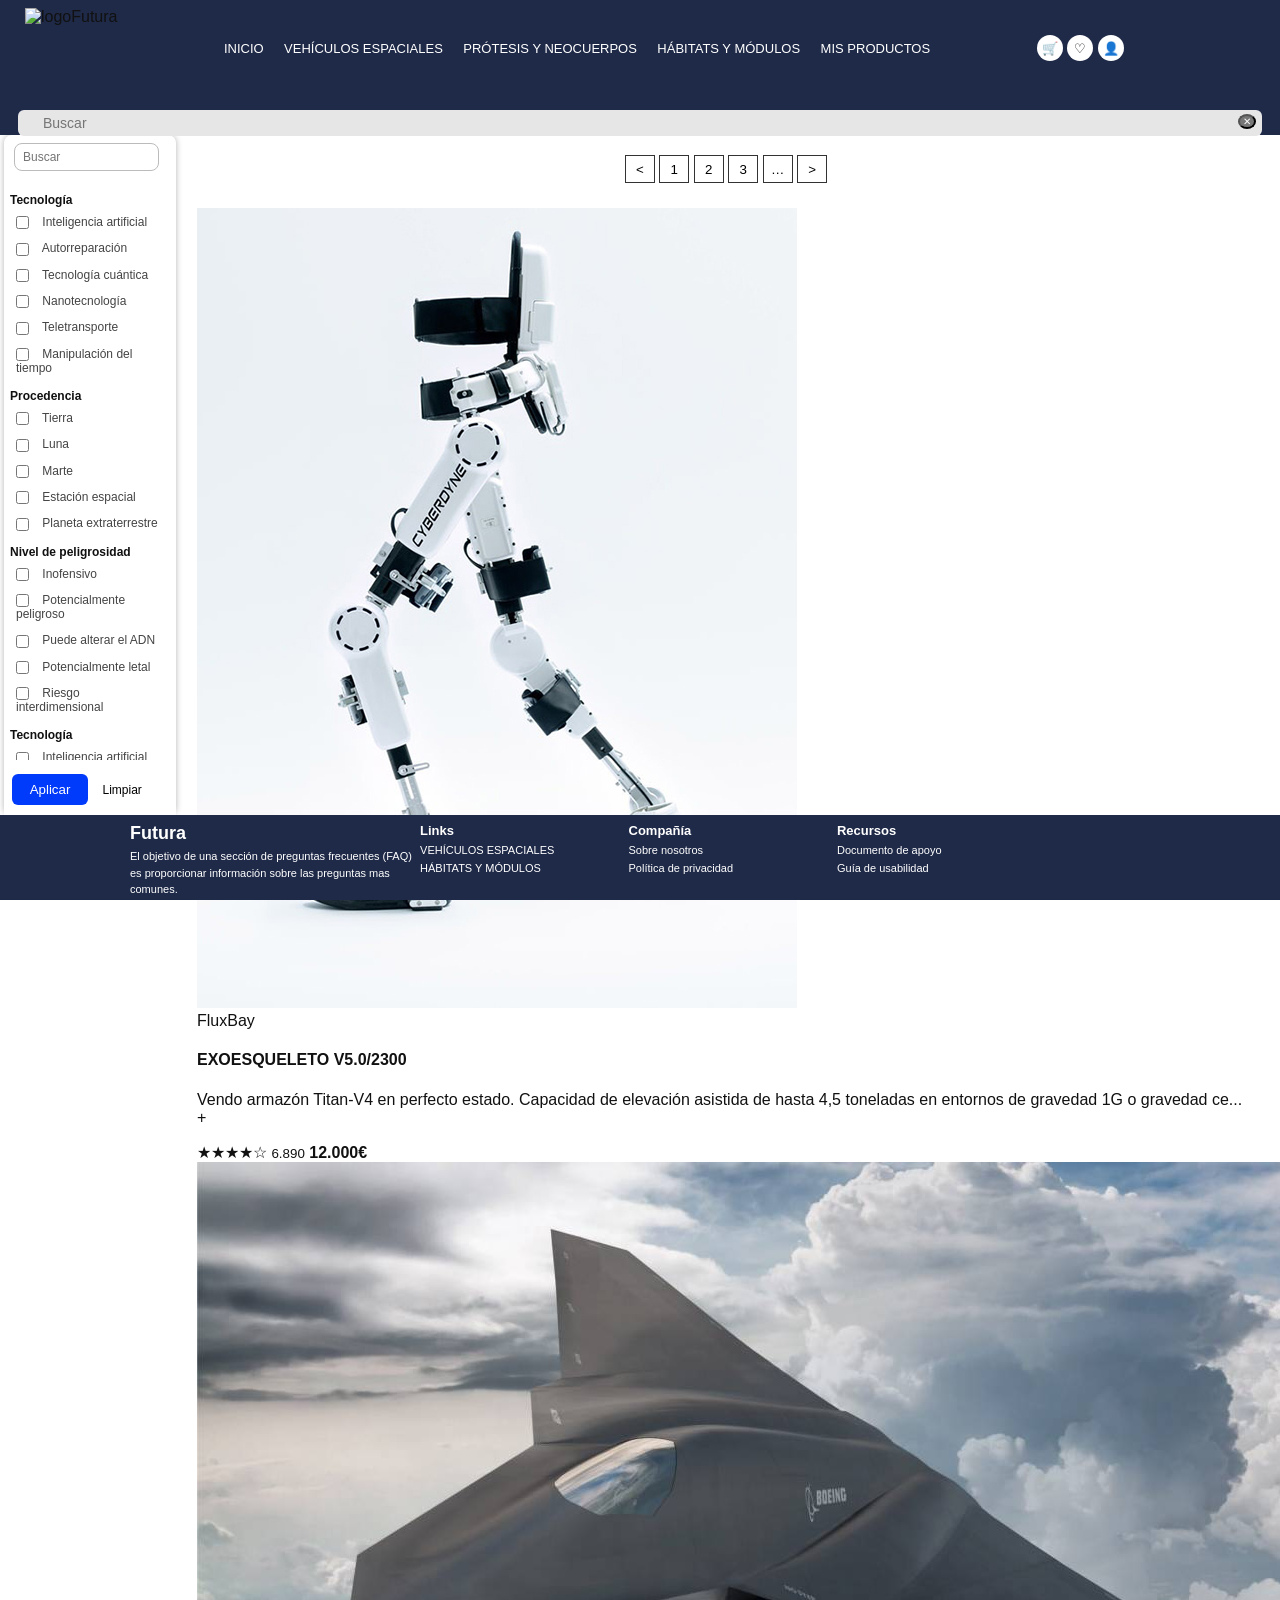
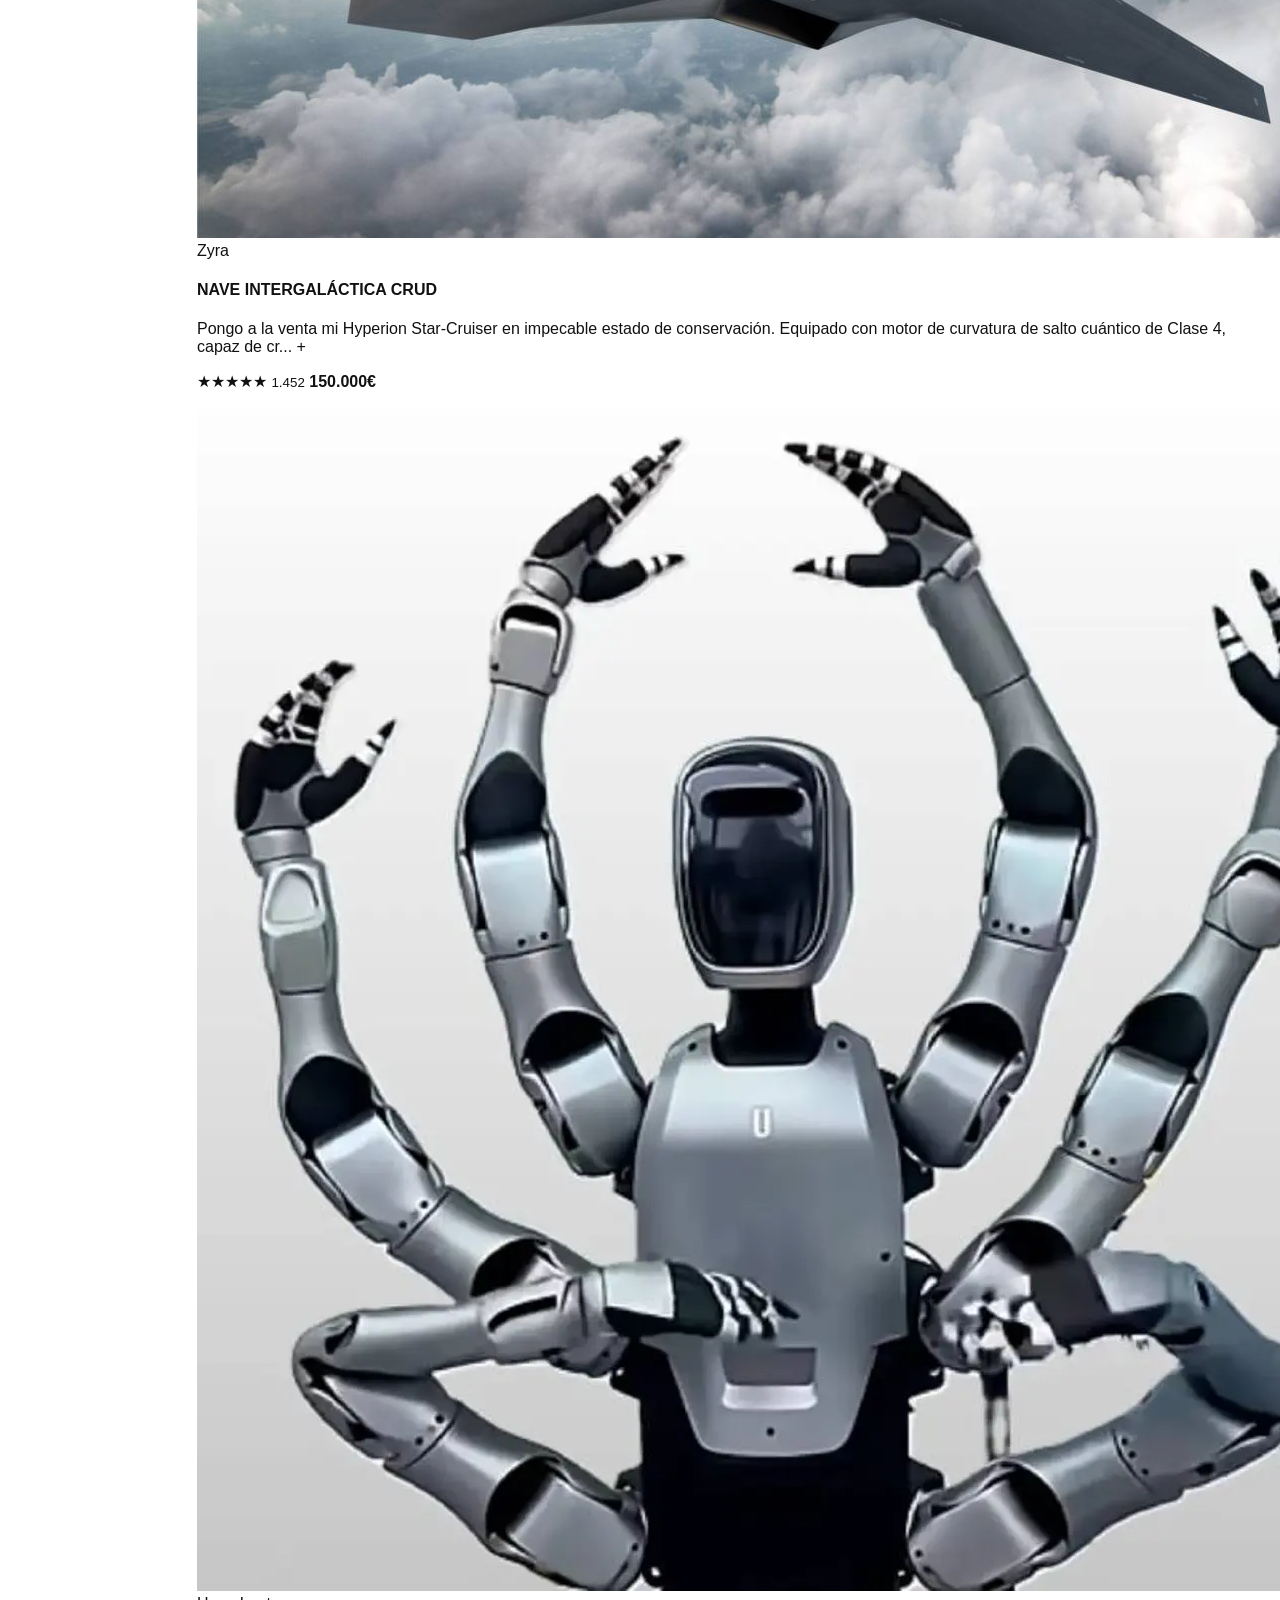
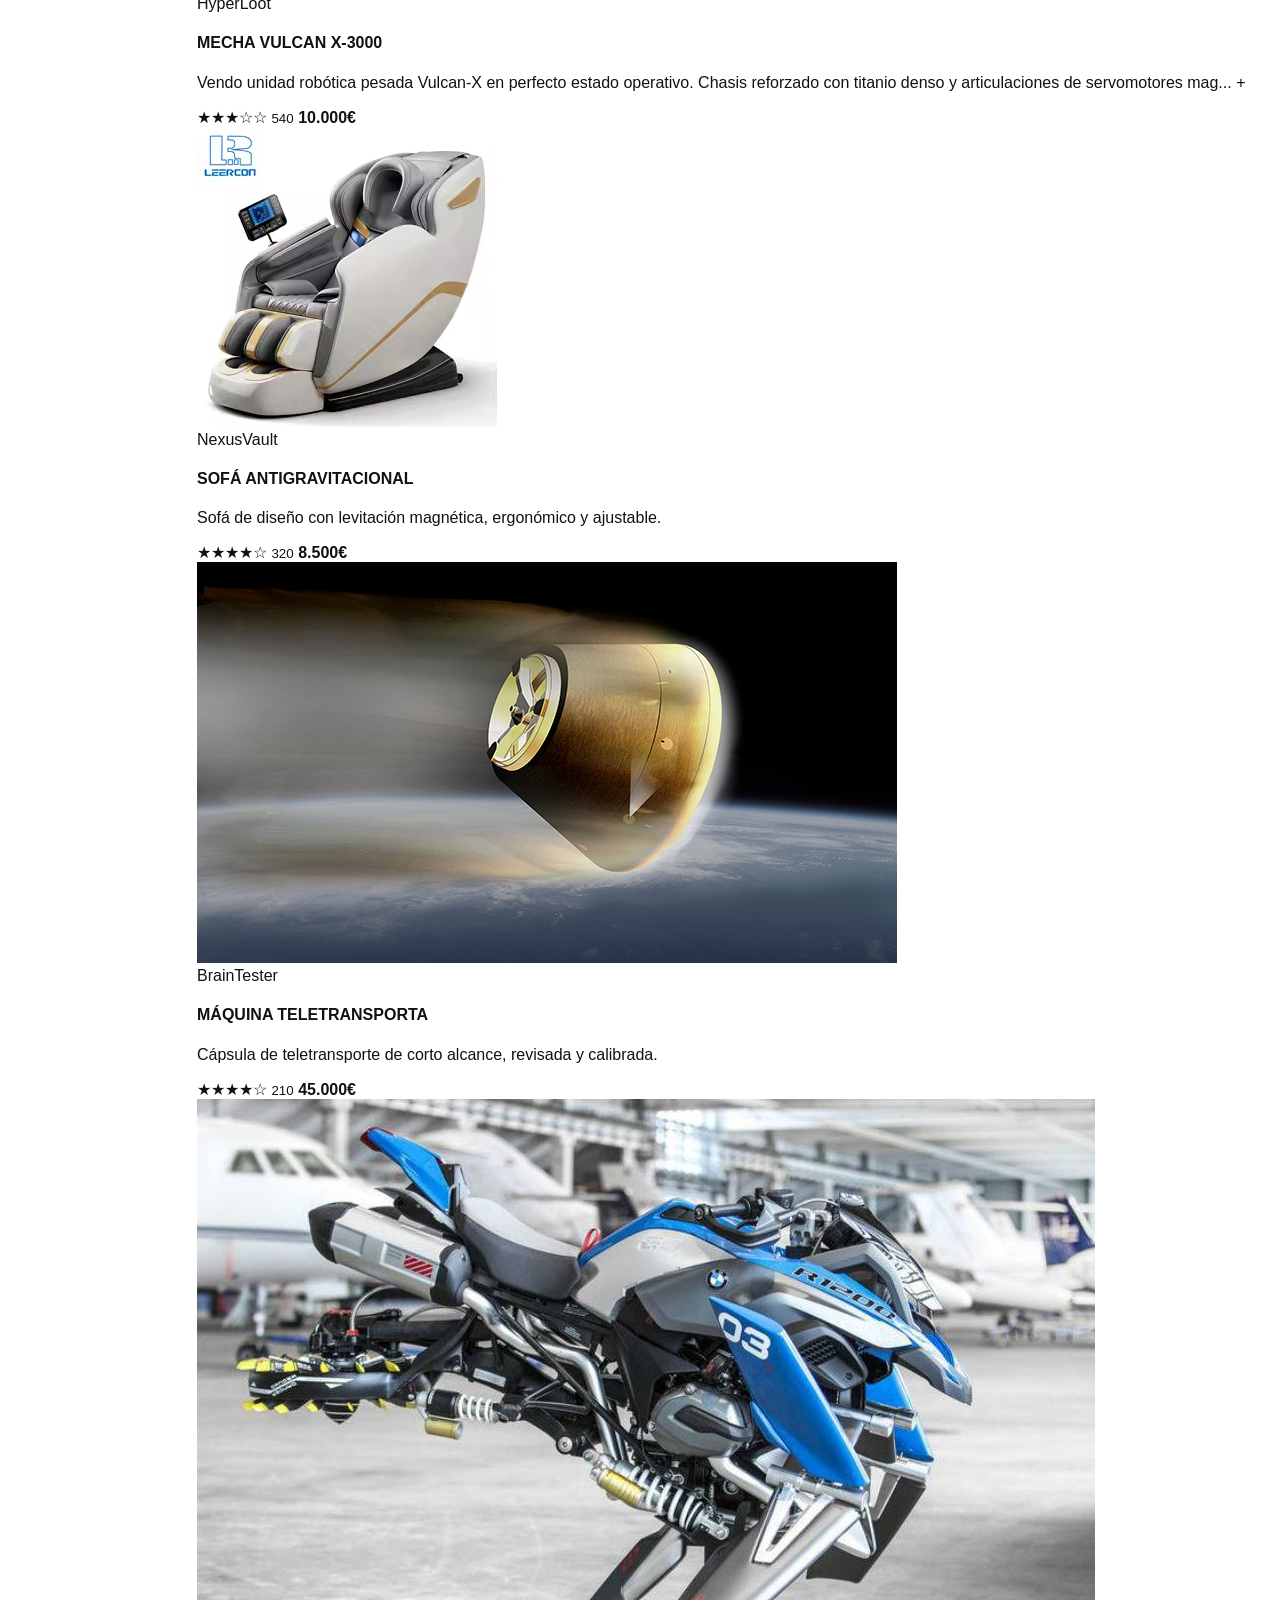
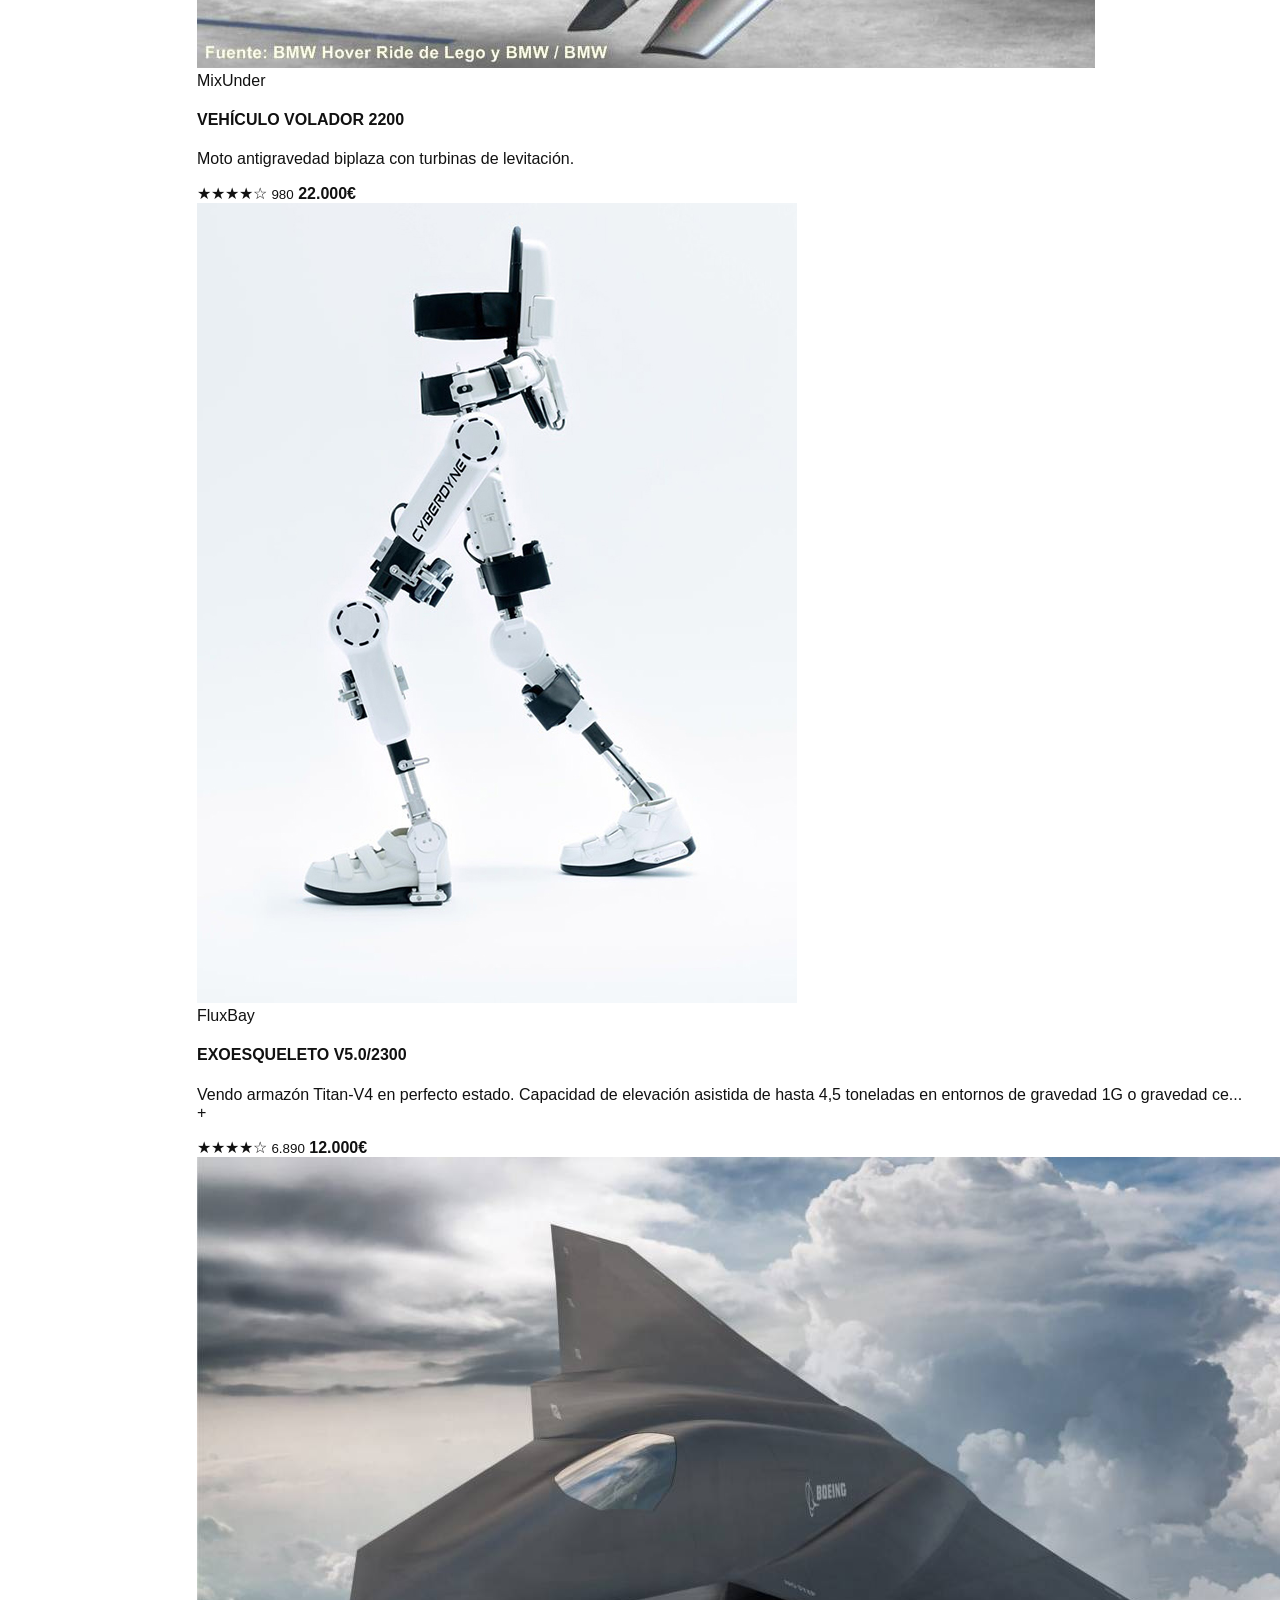
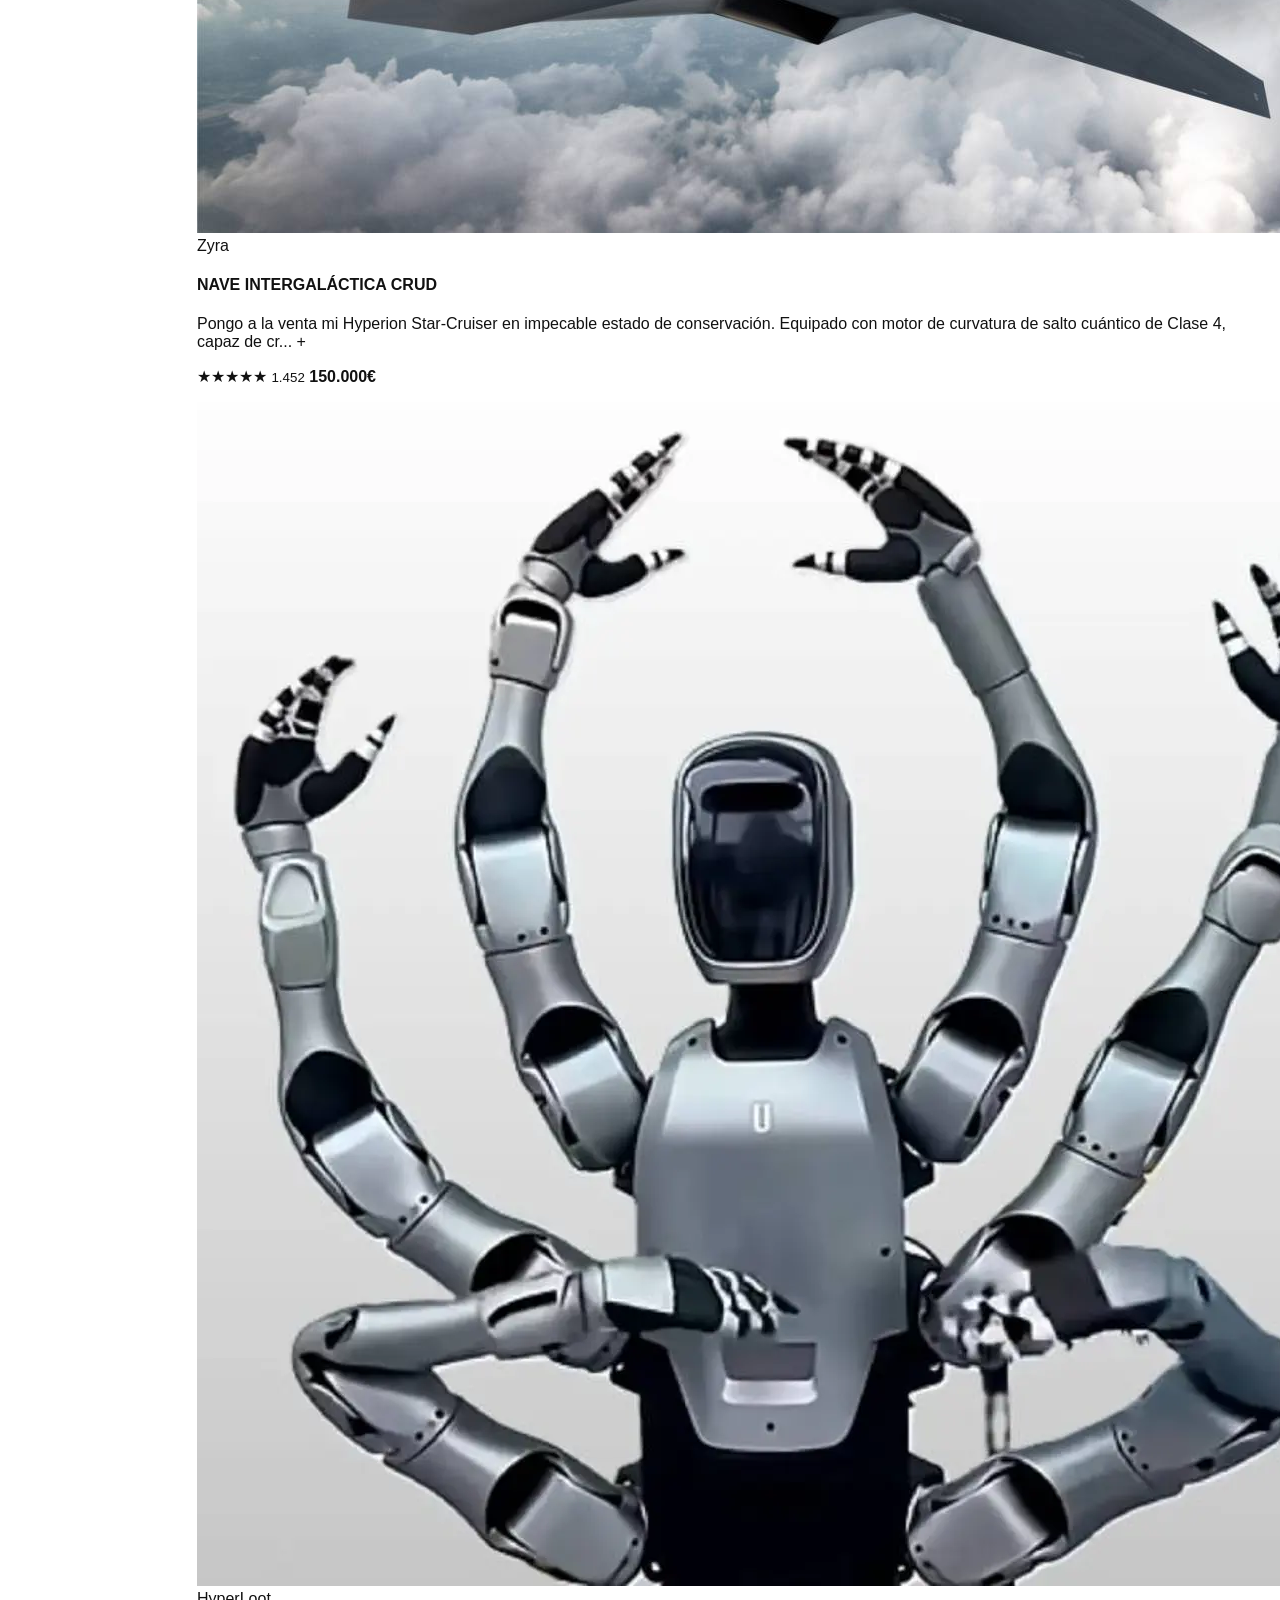
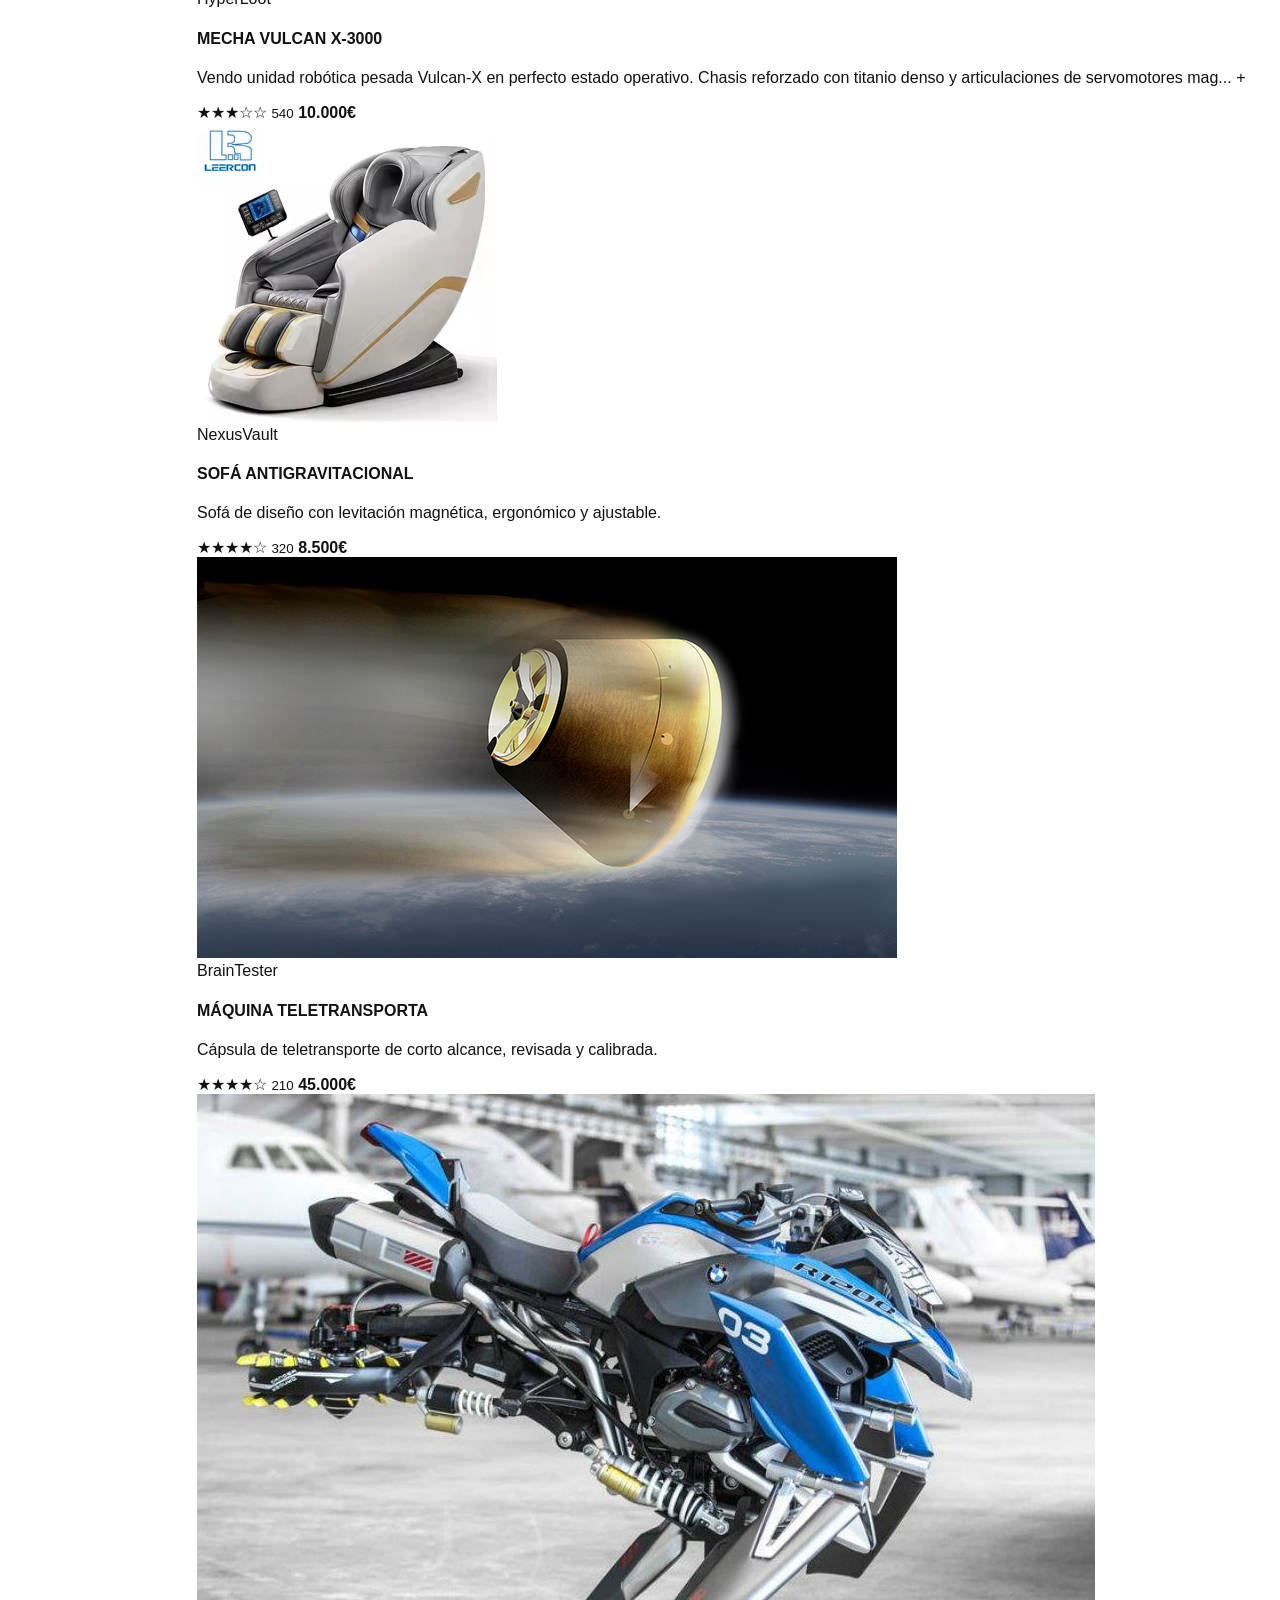
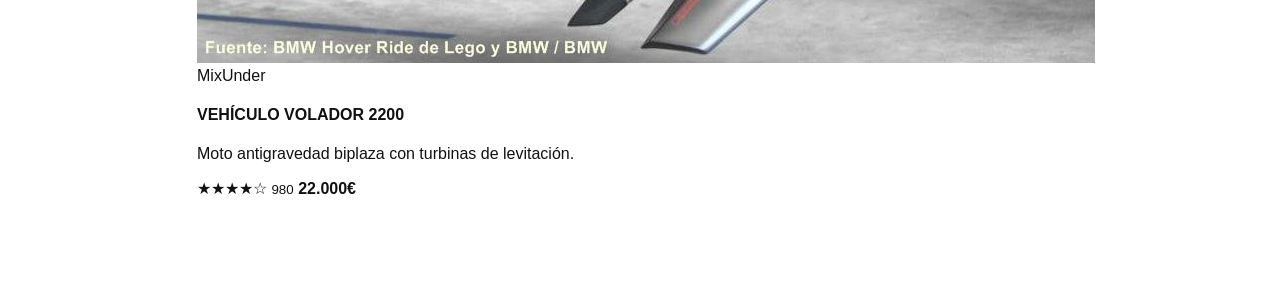
==== commit 3bde9abb: "aksdj" ====
--- a/practicaPaginaWebAccesible/main.html
+++ b/practicaPaginaWebAccesible/main.html
@@ -30,7 +30,7 @@
             
         <div id="headerInferior">
             <input type="text" placeholder="Buscar">
-            <button class="buscador__borrar" aria-label="Borrar">✕</button>
+            <button class="buscadorBorrar">✕</button>
         </div>
 
     </header>
@@ -38,7 +38,7 @@
     <main>
         <aside id="filtrosLateralIzq">
             <div id="buscadorAside">
-                <input type="text" placeholder="🔍 Buscar">
+                <input type="text" placeholder="Buscar">
             </div>
 
             <div id="listaFiltros">
@@ -89,22 +89,22 @@
                 <label><input type="checkbox"> Manipulación del tiempo</label>
             </div>
 
-            <div id="botonAplicar/Borrar">
+            <div id="botonAplicar_Borrar">
                 <button class="btn-aplicar">Aplicar</button>
                 <button class="btn-limpiar">Limpiar</button>
             </div>
         </aside>
 
         <nav class="paginacion">
-        <!--símbolo < -->
-        <button>&lt;</button>
-        <button class="pag-num">1</button>
-        <button class="pag-num">2</button>
-        <button class="pag-num">3</button>
-        <button class="pag-num">…</button>
-        <!--símbolo > -->
-        <button>&gt;</button>
-      </nav>
+          <!--símbolo < -->
+          <button>&lt;</button>
+          <button class="pag-num">1</button>
+          <button class="pag-num">2</button>
+          <button class="pag-num">3</button>
+          <button class="pag-num">…</button>
+          <!--símbolo > -->
+          <button>&gt;</button>
+        </nav>
 
       <section class="rejilla">
 
--- a/practicaPaginaWebAccesible/estilos/principal.css
+++ b/practicaPaginaWebAccesible/estilos/principal.css
@@ -1,9 +1,281 @@
+*{
+    font-family: "DM Sans", sans-serif; 
+}
 /* BODY */
-
+body {
+    margin: 0;
+    background-color: #ffffff;
+    color: #111111;
+    padding-top: 135px;
+    padding-bottom: 85px;
+}
 
 /* HEADER */
-
+header {
+    position: fixed;
+    top: 0;
+    left: 0;
+    width: 100%;
+    height: 135px;
+    background-color: #1f2a48;
+    z-index: 10;
+}
+
+#headerSuperior {
+    height: 95px;
+    padding: 8px 25px 7px 25px;
+}
+
+#headerSuperior img {
+    display: inline-block;
+    height: 80px;
+    vertical-align: middle;
+}
+
+#linksHeader {
+    display: inline-block;
+    width: 74%;
+    text-align: center;
+    vertical-align: middle;
+}
+
+#linksHeader a {
+    margin: 0 8px;
+    color: #ffffff;
+    text-decoration: none;
+    text-transform: uppercase;
+    font-size: 13px;
+}
+
+#linksHeader a:hover {
+    text-decoration: underline;
+}
+
+.iconoCarrito, .iconoFavs, .iconoUser {
+    width: 26px;
+    height: 26px;
+    border: none;
+    border-radius: 50%;
+    background-color: #ffffff;
+    font-size: 13px;
+    cursor: pointer;
+    padding: 0;
+    display: inline-block;
+    vertical-align: middle;
+}
+
+#headerInferior {
+    position: relative;
+    height: 40px;
+    padding: 0 18px;
+}
+
+#headerInferior input {
+    box-sizing: border-box;
+    width: 100%;
+    height: 26px;
+    padding: 0 40px 0 25px;
+    border: none;
+    border-radius: 6px;
+    background-color: #e6e6e6;
+    font-size: 14px;
+}
+
+.buscadorBorrar {
+    position: absolute;
+    top: 4px;
+    right: 24px;
+    width: 18px;
+    padding: 0;
+    border-radius: 50%;
+    background-color: #777777;
+    color: #ffffff;
+    font-size: 10px;
+    cursor: pointer;
+}
 
 /* ASIDE LATERAL IZQUIERDO */
-
-/* NAV +#filtrosLateralIzq {
+    position: fixed;
+    top: 135px;
+    bottom: 85px;
+    left: 4px;
+    width: 172px;
+    background-color: #ffffff;
+    box-shadow: 0 0 6px rgba(0, 0, 0, 0.3);
+    border-radius: 8px;
+}
+
+#buscadorAside {
+    margin-top: 8px;
+    margin-left: 10px;
+    padding: 0px 17px 10px 0;
+}
+
+#buscadorAside input {
+    box-sizing: border-box;
+    width: 100%;
+    padding: 6px 8px;
+    border: 1px solid #bbbbbb;
+    border-radius: 8px;
+    font-size: 12px;
+}
+
+#listaFiltros {
+    position: absolute;
+    top: 50px;
+    bottom: 55px;
+    left: 0;
+    width: 100%;
+    overflow-y: auto;
+    padding: 0 6px;
+    box-sizing: border-box;
+}
+
+#listaFiltros h3 {
+    margin: 8px 0 2px 0;
+    font-size: 12px;
+    font-weight: 700;
+}
+
+#listaFiltros label {
+    display: block;
+    padding: 6px 0 6px 6px;
+    font-size: 12px;
+    color: #444444;
+    cursor: pointer;
+}
+
+#listaFiltros input {
+    margin: 0 10px 0 0;
+    vertical-align: middle;
+    accent-color: #0b3dff;
+}
+
+#botonAplicar_Borrar {
+    position: absolute;
+    bottom: 0;
+    left: 0;
+    width: 100%;
+    padding: 10px 8px;
+    box-sizing: border-box;
+    background-color: #ffffff;
+}
+
+.btn-aplicar {
+    width: 76px;
+    padding: 8px 0;
+    border: none;
+    border-radius: 6px;
+    background-color: #003AFA;
+    color: #ffffff;
+    cursor: pointer;
+}
+
+.btn-limpiar {
+    padding: 8px 10px;
+    border: none;
+    background: none;
+    color: #000000;
+    font-size: 12px;
+    cursor: pointer;
+}
+/* MAIN */
+
+main {
+    margin-left: 197px;
+    margin-right: 25px;
+    padding-top: 20px;
+}
+
+
+/* PÁGINAS */
+.paginacion {
+    text-align: center;
+    margin-bottom: 25px;
+}
+
+.paginacion button {
+    width: 30px;
+    height: 28px;
+    border: 1px solid #333333;
+    background-color: #ffffff;
+    font-family: inherit;
+    cursor: pointer;
+}
+
+.paginacion .pagNum {
+    width: 18px;
+    height: 18px;
+    font-size: 9px;
+    padding: 0;
+}
+
+
+
+
+
+
+
+
+
+
+
+
+
+
+
+
+
+footer {
+    position: fixed;
+    bottom: 0;
+    left: 0;
+    width: 100%;
+    height: 85px;
+    box-sizing: border-box;
+    padding: 8px 130px;
+    background-color: #1f2a48;
+    color: #ffffff;
+    z-index: 10;
+}
+#infoEmpresa,
+#linksFooter,
+#compañiaFooter,
+#RecursosFooter {
+    display: inline-block;
+    vertical-align: top;
+    width: 20%;
+}
+
+#infoEmpresa {
+    width: 28%;
+}
+
+footer h2 {
+    margin: 0 0 4px 0;
+    font-size: 18px;
+}
+
+footer h3 {
+    margin: 0 0 6px 0;
+    font-size: 13px;
+}
+
+footer p {
+    margin: 0;
+    font-size: 11px;
+    line-height: 1.5;
+}
+
+footer a {
+    display: block;
+    margin-bottom: 6px;
+    color: #ffffff;
+    text-decoration: none;
+    font-size: 11px;
+}
+
+footer a:hover {
+    text-decoration: underline;
+}
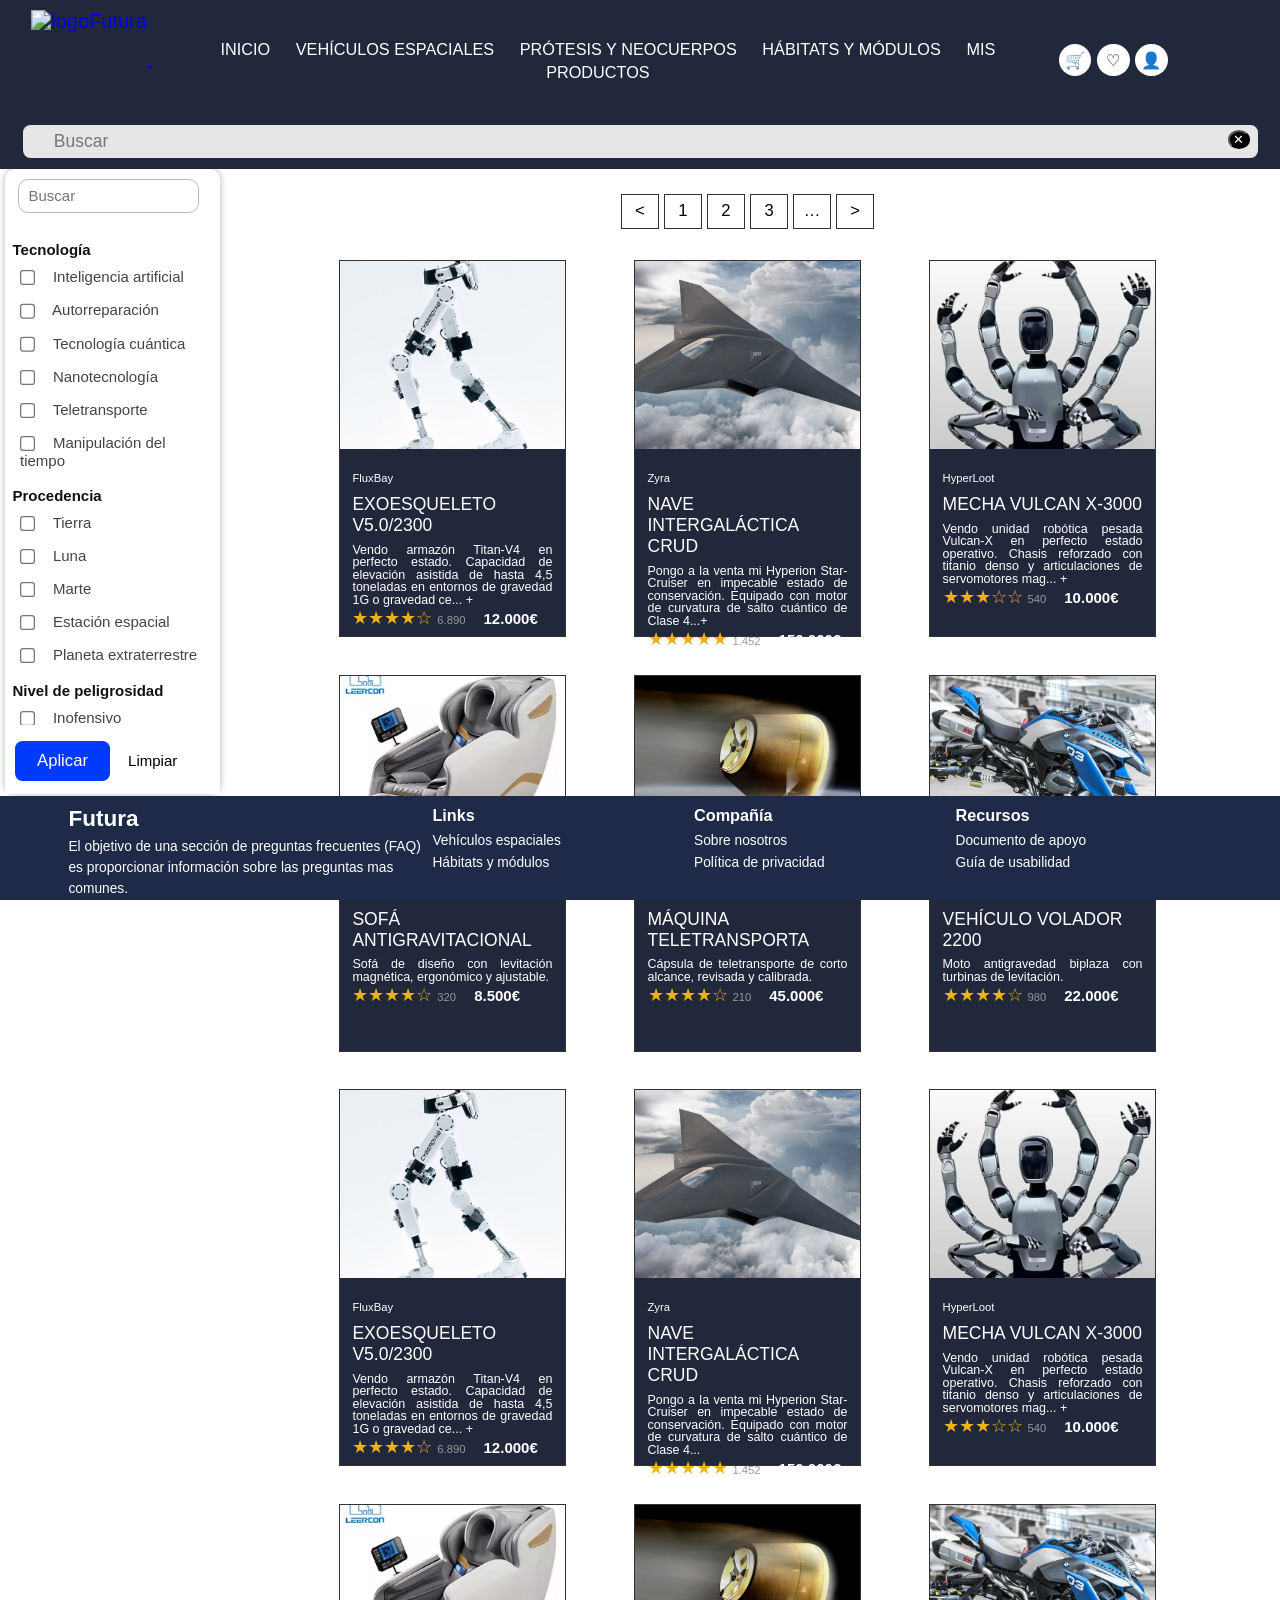
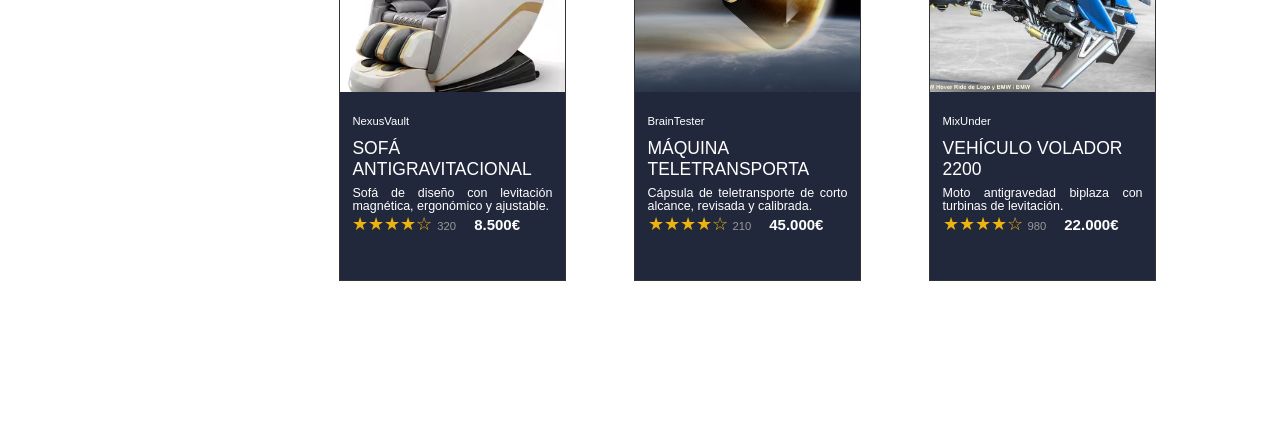
==== commit a66f5439: "ks" ====
--- a/practicaPaginaWebAccesible/main.html
+++ b/practicaPaginaWebAccesible/main.html
@@ -13,10 +13,12 @@
 <body>
     <header>
         <div id="headerSuperior">
+          <a href="#">
             <img src="../img/logoConFondo.png" alt="logoFutura">
+          </a>
 
             <nav id="linksHeader">
-                <a href="#headerSuperior">Inicio</a>
+                <a href="#">INICIO</a>
                 <a href="../src/vehiculosEspaciales.html">VEHÍCULOS ESPACIALES</a>
                 <a href="../src/protesisYNeocuerpos.html">PRÓTESIS Y NEOCUERPOS</a>
                 <a href="../src/habitatsYModulos.html">HÁBITATS Y MÓDULOS</a>
@@ -29,7 +31,7 @@
         </div>
             
         <div id="headerInferior">
-            <input type="text" placeholder="Buscar">
+            <input type="text" id="buscador" placeholder="Buscar">
             <button class="buscadorBorrar">✕</button>
         </div>
 
@@ -129,7 +131,91 @@
           <div class="tarjeta__cuerpo">
             <span class="vendedor">Zyra</span>
             <h4>NAVE INTERGALÁCTICA CRUD</h4>
-            <p>Pongo a la venta mi Hyperion Star-Cruiser en impecable estado de conservación. Equipado con motor de curvatura de salto cuántico de Clase 4, capaz de cr... +</p>
+            <p>Pongo a la venta mi Hyperion Star-Cruiser en impecable estado de conservación. Equipado con motor de curvatura de salto cuántico de Clase 4...+</p>
+            <div class="tarjeta__pie">
+              <span class="estrellas">★★★★★ <small>1.452</small></span>
+              <strong>150.000€</strong>
+            </div>
+          </div>
+        </article>
+
+        <!-- Tarjeta de producto 3 -->
+        <article class="tarjeta">
+          <img src="./img/robot.webp" alt="Mecha Vulcan">
+          <div class="tarjeta__cuerpo">
+              <span class="vendedor">HyperLoot</span>
+              <h4>MECHA VULCAN X-3000</h4>
+              <p>Vendo unidad robótica pesada Vulcan-X en perfecto estado operativo. Chasis reforzado con titanio denso y articulaciones de servomotores mag... +
+              </p>
+            <div class="tarjeta__pie">
+              <span class="estrellas">★★★☆☆ <small>540</small></span>
+              <strong>10.000€</strong>
+            </div>
+          </div>
+        </article>
+
+        <!-- Tarjeta de producto 4 -->
+        <article class="tarjeta">
+          <img src="./img/sillon.avif" alt="Sofá antigravitacional">
+          <div class="tarjeta__cuerpo">
+            <span class="vendedor">NexusVault</span>
+            <h4>SOFÁ ANTIGRAVITACIONAL</h4>
+            <p>Sofá de diseño con levitación magnética, ergonómico y ajustable.</p>
+            <div class="tarjeta__pie">
+              <span class="estrellas">★★★★☆ <small>320</small></span>
+              <strong>8.500€</strong>
+            </div>
+          </div>
+        </article>
+
+        <!-- Tarjeta de producto 5 -->
+        <article class="tarjeta">
+          <img src="./img/campsula.jpg" alt="Máquina teletransporta">
+          <div class="tarjeta__cuerpo">
+            <span class="vendedor">BrainTester</span>
+            <h4>MÁQUINA TELETRANSPORTA</h4>
+            <p>Cápsula de teletransporte de corto alcance, revisada y calibrada.</p>
+            <div class="tarjeta__pie">
+              <span class="estrellas">★★★★☆ <small>210</small></span>
+              <strong>45.000€</strong>
+            </div>
+          </div>
+        </article>
+
+        <!-- Tarjeta de producto 6 -->
+        <article class="tarjeta">
+          <img src="./img/moto.jpg" alt="Vehículo volador">
+          <div class="tarjeta__cuerpo">
+            <span class="vendedor">MixUnder</span>
+            <h4>VEHÍCULO VOLADOR 2200</h4>
+            <p>Moto antigravedad biplaza con turbinas de levitación.</p>
+            <div class="tarjeta__pie">
+              <span class="estrellas">★★★★☆ <small>980</small></span>
+              <strong>22.000€</strong>
+            </div>
+          </div>
+        </article>
+        <article class="tarjeta">
+          <img src="./img/exoesqueleto.jpg" alt="Exoesqueleto">
+
+          <div class="tarjeta__cuerpo">
+            <span class="vendedor">FluxBay</span>
+            <h4>EXOESQUELETO V5.0/2300</h4>
+            <p>Vendo armazón Titan-V4 en perfecto estado. Capacidad de elevación asistida de hasta 4,5 toneladas en entornos de gravedad 1G o gravedad ce... +</p>
+            <div class="tarjeta__pie">
+              <span class="estrellas">★★★★☆ <small>6.890</small></span>
+              <strong>12.000€</strong>
+            </div>
+          </div>
+        </article>
+
+        <!-- Tarjeta de producto 2 -->
+        <article class="tarjeta">
+          <img src="./img/caza.jpeg" alt="Nave intergaláctica">
+          <div class="tarjeta__cuerpo">
+            <span class="vendedor">Zyra</span>
+            <h4>NAVE INTERGALÁCTICA CRUD</h4>
+            <p>Pongo a la venta mi Hyperion Star-Cruiser en impecable estado de conservación. Equipado con motor de curvatura de salto cuántico de Clase 4...</p>
             <div class="tarjeta__pie">
               <span class="estrellas">★★★★★ <small>1.452</small></span>
               <strong>150.000€</strong>
@@ -192,89 +278,6 @@
             </div>
           </div>
         </article>
-        <article class="tarjeta">
-          <img src="./img/exoesqueleto.jpg" alt="Exoesqueleto">
-
-          <div class="tarjeta__cuerpo">
-            <span class="vendedor">FluxBay</span>
-            <h4>EXOESQUELETO V5.0/2300</h4>
-            <p>Vendo armazón Titan-V4 en perfecto estado. Capacidad de elevación asistida de hasta 4,5 toneladas en entornos de gravedad 1G o gravedad ce... +</p>
-            <div class="tarjeta__pie">
-              <span class="estrellas">★★★★☆ <small>6.890</small></span>
-              <strong>12.000€</strong>
-            </div>
-          </div>
-        </article>
-
-        <!-- Tarjeta de producto 2 -->
-        <article class="tarjeta">
-          <img src="./img/caza.jpeg" alt="Nave intergaláctica">
-          <div class="tarjeta__cuerpo">
-            <span class="vendedor">Zyra</span>
-            <h4>NAVE INTERGALÁCTICA CRUD</h4>
-            <p>Pongo a la venta mi Hyperion Star-Cruiser en impecable estado de conservación. Equipado con motor de curvatura de salto cuántico de Clase 4, capaz de cr... +</p>
-            <div class="tarjeta__pie">
-              <span class="estrellas">★★★★★ <small>1.452</small></span>
-              <strong>150.000€</strong>
-            </div>
-          </div>
-        </article>
-
-        <!-- Tarjeta de producto 3 -->
-        <article class="tarjeta">
-          <img src="./img/robot.webp" alt="Mecha Vulcan">
-          <div class="tarjeta__cuerpo">
-            <span class="vendedor">HyperLoot</span>
-            <h4>MECHA VULCAN X-3000</h4>
-            <p>Vendo unidad robótica pesada Vulcan-X en perfecto estado operativo. Chasis reforzado con titanio denso y articulaciones de servomotores mag... +</p>
-            <div class="tarjeta__pie">
-              <span class="estrellas">★★★☆☆ <small>540</small></span>
-              <strong>10.000€</strong>
-            </div>
-          </div>
-        </article>
-
-        <!-- Tarjeta de producto 4 -->
-        <article class="tarjeta">
-          <img src="./img/sillon.avif" alt="Sofá antigravitacional">
-          <div class="tarjeta__cuerpo">
-            <span class="vendedor">NexusVault</span>
-            <h4>SOFÁ ANTIGRAVITACIONAL</h4>
-            <p>Sofá de diseño con levitación magnética, ergonómico y ajustable.</p>
-            <div class="tarjeta__pie">
-              <span class="estrellas">★★★★☆ <small>320</small></span>
-              <strong>8.500€</strong>
-            </div>
-          </div>
-        </article>
-
-        <!-- Tarjeta de producto 5 -->
-        <article class="tarjeta">
-          <img src="./img/campsula.jpg" alt="Máquina teletransporta">
-          <div class="tarjeta__cuerpo">
-            <span class="vendedor">BrainTester</span>
-            <h4>MÁQUINA TELETRANSPORTA</h4>
-            <p>Cápsula de teletransporte de corto alcance, revisada y calibrada.</p>
-            <div class="tarjeta__pie">
-              <span class="estrellas">★★★★☆ <small>210</small></span>
-              <strong>45.000€</strong>
-            </div>
-          </div>
-        </article>
-
-        <!-- Tarjeta de producto 6 -->
-        <article class="tarjeta">
-          <img src="./img/moto.jpg" alt="Vehículo volador">
-          <div class="tarjeta__cuerpo">
-            <span class="vendedor">MixUnder</span>
-            <h4>VEHÍCULO VOLADOR 2200</h4>
-            <p>Moto antigravedad biplaza con turbinas de levitación.</p>
-            <div class="tarjeta__pie">
-              <span class="estrellas">★★★★☆ <small>980</small></span>
-              <strong>22.000€</strong>
-            </div>
-          </div>
-        </article>
 
       </section>
     </main>
@@ -282,14 +285,14 @@
 
     <footer>
         <div id="infoEmpresa">
-            <h2>Futura</h2>
-            <p>El objetivo de una sección de preguntas frecuentes (FAQ) es proporcionar información sobre las preguntas mas comunes.</p>
+          <h2>Futura</h2>
+          <p>El objetivo de una sección de preguntas frecuentes (FAQ) es proporcionar información sobre las preguntas mas comunes.</p>
         </div>
 
         <div id="linksFooter">
-            <h3>Links</h3>
-            <a href="../src/vehiculosEspaciales.html">VEHÍCULOS ESPACIALES</a>
-            <a href="../src/habitatsYModulos.html">HÁBITATS Y MÓDULOS</a>
+          <h3>Links</h3>
+          <a href="../src/vehiculosEspaciales.html">Vehículos espaciales</a>
+          <a href="../src/habitatsYModulos.html">Hábitats y módulos</a>
         </div>
 
         <div id="compañiaFooter">
--- a/practicaPaginaWebAccesible/estilos/principal.css
+++ b/practicaPaginaWebAccesible/estilos/principal.css
@@ -8,6 +8,7 @@
     color: #111111;
     padding-top: 135px;
     padding-bottom: 85px;
+    zoom: 125%;
 }
 
 /* HEADER */
@@ -17,12 +18,12 @@
     left: 0;
     width: 100%;
     height: 135px;
-    background-color: #1f2a48;
+    background-color: #22283C;
     z-index: 10;
 }
 
 #headerSuperior {
-    height: 95px;
+    height: 85px;
     padding: 8px 25px 7px 25px;
 }
 
@@ -43,7 +44,6 @@
     margin: 0 8px;
     color: #ffffff;
     text-decoration: none;
-    text-transform: uppercase;
     font-size: 13px;
 }
 
@@ -66,7 +66,6 @@
 
 #headerInferior {
     position: relative;
-    height: 40px;
     padding: 0 18px;
 }
 
@@ -88,7 +87,7 @@
     width: 18px;
     padding: 0;
     border-radius: 50%;
-    background-color: #777777;
+    background-color: #000000;
     color: #ffffff;
     font-size: 10px;
     cursor: pointer;
@@ -211,45 +210,100 @@
     padding: 0;
 }
 
-
-
-
-
-
-
-
-
-
-
-
-
-
-
-
+.rejilla {
+    max-width: 780px;
+    margin: 0 auto;
+    text-align: center;
+}
+
+.tarjeta {
+    position: relative;
+    display: inline-block;
+    vertical-align: top;
+    width: 180px;
+    height: 300px;
+    margin: 0 25px 30px 25px;
+    border: 1px solid #333333;
+    background-color: #22283C;
+    text-align: left;
+    color: white;
+}
+
+.tarjeta img {
+    display: block;
+    width: 100%;
+    height: 150px;
+    object-fit: cover;
+    background-color: #eeeeee;
+}
+
+.tarjeta__cuerpo {
+    padding: 12px 10px 10px 10px;
+}
+
+.vendedor {
+    font-size: 9px;
+}
+
+.tarjeta h4 {
+    margin: 6px 0;
+    font-size: 14px;
+    font-weight: 500;
+}
+
+.tarjeta p {
+    margin: 0;
+    font-size: 10px;
+    line-height: 1;
+    text-align: justify;
+}
+
+/* Parte de abajo de la tarjeta: estrellas a la izquierda y precio a la derecha */
+.tarjeta__pie {
+    display: inline-block;
+}
+
+.estrellas {
+    display: inline-block;
+    color: #EDB310;
+    font-size: 14px;
+    padding-right: 10px;
+}
+
+.estrellas small {
+    color: #999999;
+    font-size: 9px;
+}
+
+.tarjeta__pie strong {
+    display: inline-block;
+    font-size: 12px;
+}
+
+/*FOOTER*/
 
 footer {
     position: fixed;
     bottom: 0;
-    left: 0;
-    width: 100%;
-    height: 85px;
-    box-sizing: border-box;
-    padding: 8px 130px;
+    width: 100%;
+    height: 67px;
+    padding: 8px 0;          
     background-color: #1f2a48;
     color: #ffffff;
-    z-index: 10;
-}
-#infoEmpresa,
-#linksFooter,
-#compañiaFooter,
-#RecursosFooter {
+    text-align: center;      
+}
+#linksFooter, #compañiaFooter, #RecursosFooter {
     display: inline-block;
     vertical-align: top;
     width: 20%;
+    text-align: left;
 }
 
 #infoEmpresa {
+    display: inline-block;
+    vertical-align: top;
     width: 28%;
+    text-align: left;
 }
 
 footer h2 {
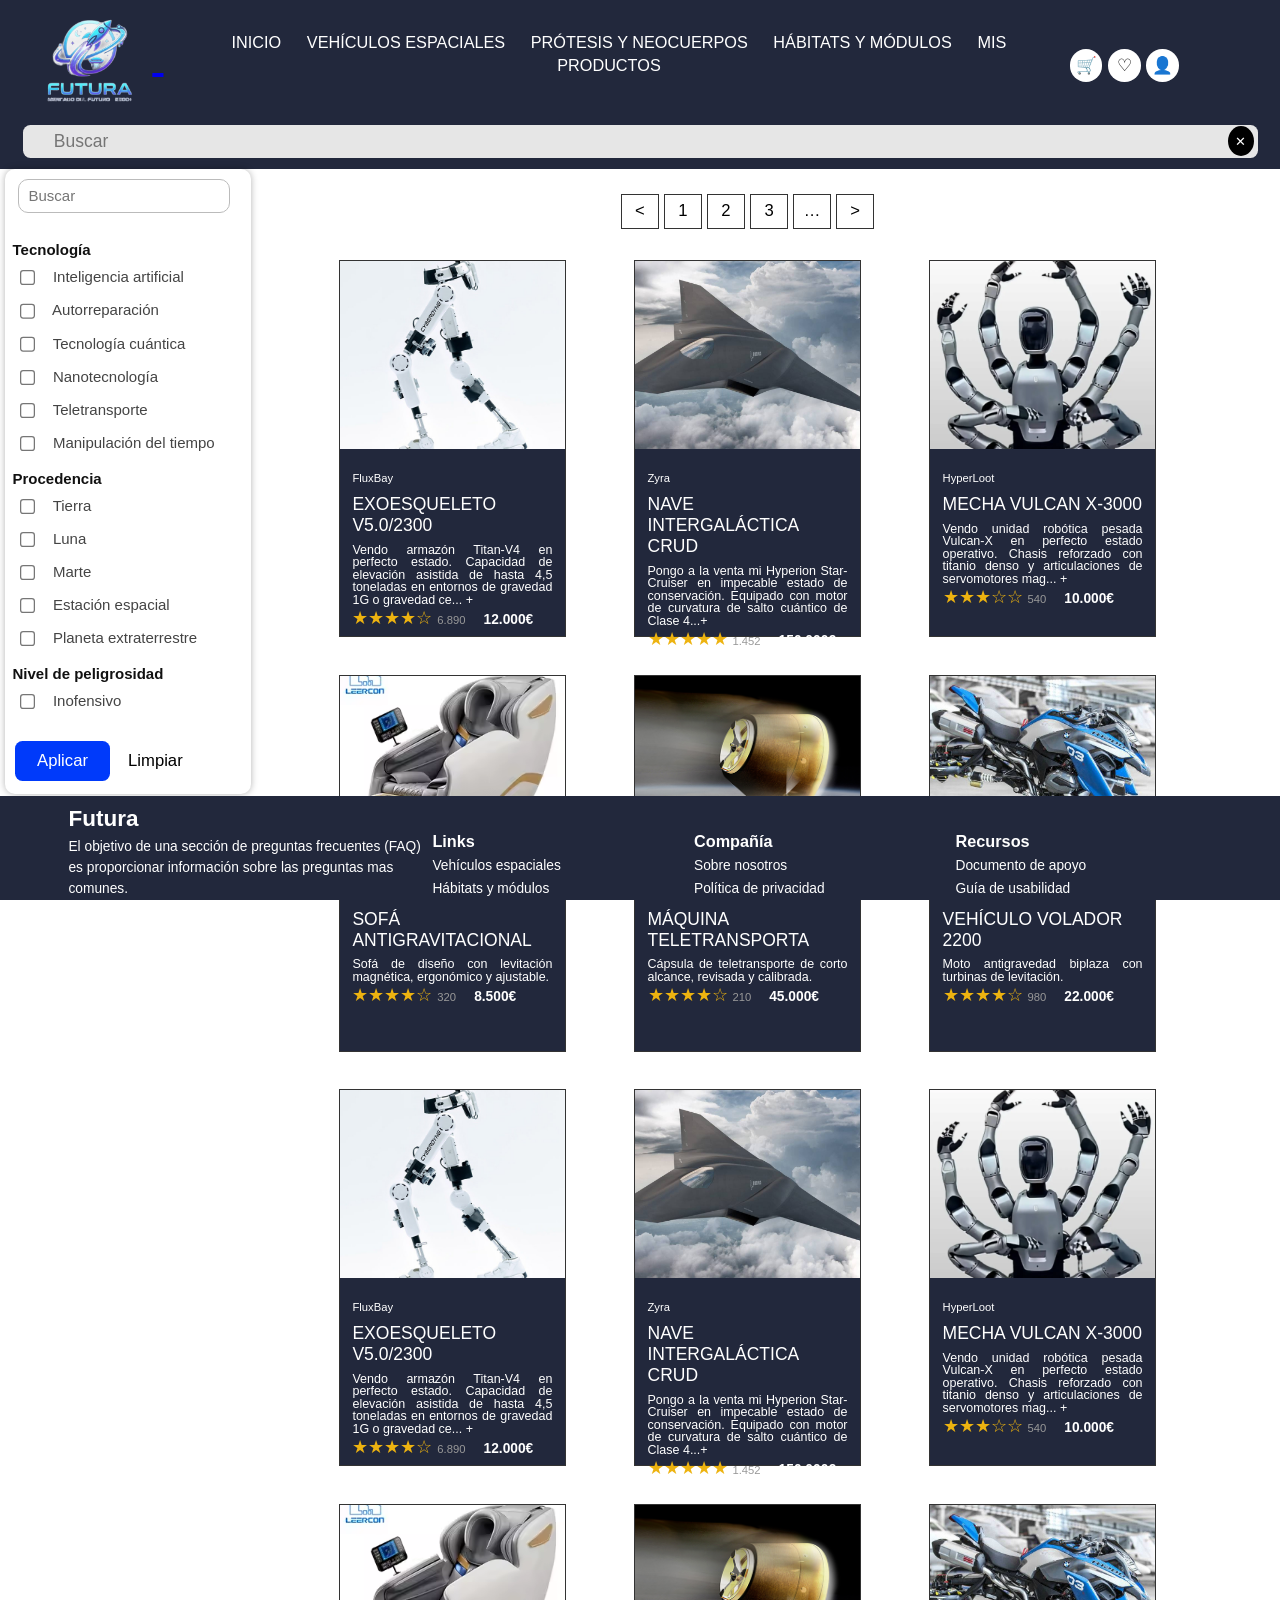
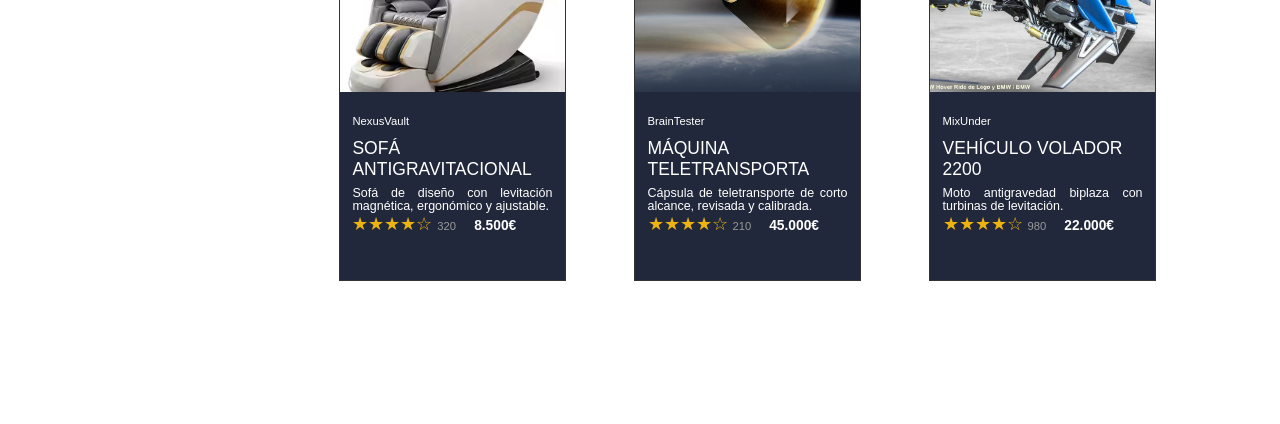
==== commit 2c14a673: "adj" ====
--- a/practicaPaginaWebAccesible/main.html
+++ b/practicaPaginaWebAccesible/main.html
@@ -3,26 +3,27 @@
 <head>
     <meta charset="UTF-8">
     <meta name="viewport" content="width=device-width, initial-scale=1.0">
-    <title>Pagina Inicio - Futura</title>
-    <link rel="icon" type="image/png" sizes="32x32" href="../img/logoConFondo.png">
-    <link rel="preconnect" href="https://fonts.googleapis.com">
-    <link rel="preconnect" href="https://fonts.gstatic.com" crossorigin>
+    <title>Página Inicio - Futura</title>
+    <link rel="icon" type="image/png" sizes="32x32" href="./img/logoConFondo.png">
     <link href="https://fonts.googleapis.com/css2?family=DM+Sans:ital,opsz,wght@0,9..40,100..1000;1,9..40,100..1000&display=swap" rel="stylesheet">
     <link rel="stylesheet" href="./estilos/principal.css">
 </head>
 <body>
+  <a class="skip-link" href="#contenido">Saltar al contenido principal</a>
     <header>
         <div id="headerSuperior">
-          <a href="#">
-            <img src="../img/logoConFondo.png" alt="logoFutura">
-          </a>
-
-            <nav id="linksHeader">
+          <h1>
+            <a href="#">
+              <img src="./img/logoConFondo.png" alt="Logo de Futura">
+            </a>
+          </h1>
+
+            <nav id="linksHeader" aria-label="Principal"> <!-- se usa debido a que hay dos nav. Así se identifica-->
                 <a href="#">INICIO</a>
-                <a href="../src/vehiculosEspaciales.html">VEHÍCULOS ESPACIALES</a>
-                <a href="../src/protesisYNeocuerpos.html">PRÓTESIS Y NEOCUERPOS</a>
-                <a href="../src/habitatsYModulos.html">HÁBITATS Y MÓDULOS</a>
-                <a href="../src/misProductos.html">MIS PRODUCTOS</a>
+                <a href="./src/vehiculosEspaciales.html">VEHÍCULOS ESPACIALES</a>
+                <a href="./src/protesisYNeocuerpos.html">PRÓTESIS Y NEOCUERPOS</a>
+                <a href="./src/habitatsYModulos.html">HÁBITATS Y MÓDULOS</a>
+                <a href="./src/misProductos.html">MIS PRODUCTOS</a>
             </nav>
 
             <button class="iconoCarrito" aria-label="Carrito">🛒</button>
@@ -32,256 +33,239 @@
             
         <div id="headerInferior">
             <input type="text" id="buscador" placeholder="Buscar">
-            <button class="buscadorBorrar">✕</button>
-        </div>
-
+            <button class="buscadorBorrar" aria-label="Borrar búsqueda">✕</button>
+        </div>
     </header>
 
-    <main>
-        <aside id="filtrosLateralIzq">
-            <div id="buscadorAside">
-                <input type="text" placeholder="Buscar">
-            </div>
-
-            <div id="listaFiltros">
-                <h3>Tecnología</h3>
-                <label><input type="checkbox"> Inteligencia artificial</label>
-                <label><input type="checkbox"> Autorreparación</label>
-                <label><input type="checkbox"> Tecnología cuántica</label>
-                <label><input type="checkbox"> Nanotecnología</label>
-                <label><input type="checkbox"> Teletransporte</label>
-                <label><input type="checkbox"> Manipulación del tiempo</label>
-
-                <h3>Procedencia</h3>
-                <label><input type="checkbox"> Tierra</label>
-                <label><input type="checkbox"> Luna</label>
-                <label><input type="checkbox"> Marte</label>
-                <label><input type="checkbox"> Estación espacial</label>
-                <label><input type="checkbox"> Planeta extraterrestre</label>
-
-                <h3>Nivel de peligrosidad</h3>
-                <label><input type="checkbox"> Inofensivo</label>
-                <label><input type="checkbox"> Potencialmente peligroso</label>
-                <label><input type="checkbox"> Puede alterar el ADN</label>
-                <label><input type="checkbox"> Potencialmente letal</label>
-                <label><input type="checkbox"> Riesgo interdimensional</label>
-
-                <h3>Tecnología</h3>
-                <label><input type="checkbox"> Inteligencia artificial</label>
-                <label><input type="checkbox"> Autorreparación</label>
-                <label><input type="checkbox"> Tecnología cuántica</label>
-                <label><input type="checkbox"> Nanotecnología</label>
-                <label><input type="checkbox"> Teletransporte</label>
-                <label><input type="checkbox"> Manipulación del tiempo</label>
-
-                <h3>Tecnología</h3>
-                <label><input type="checkbox"> Inteligencia artificial</label>
-                <label><input type="checkbox"> Autorreparación</label>
-                <label><input type="checkbox"> Tecnología cuántica</label>
-                <label><input type="checkbox"> Nanotecnología</label>
-                <label><input type="checkbox"> Teletransporte</label>
-                <label><input type="checkbox"> Manipulación del tiempo</label>
-
-                <h3>Tecnología</h3>
-                <label><input type="checkbox"> Inteligencia artificial</label>
-                <label><input type="checkbox"> Autorreparación</label>
-                <label><input type="checkbox"> Tecnología cuántica</label>
-                <label><input type="checkbox"> Nanotecnología</label>
-                <label><input type="checkbox"> Teletransporte</label>
-                <label><input type="checkbox"> Manipulación del tiempo</label>
-            </div>
-
-            <div id="botonAplicar_Borrar">
-                <button class="btn-aplicar">Aplicar</button>
-                <button class="btn-limpiar">Limpiar</button>
-            </div>
-        </aside>
-
-        <nav class="paginacion">
-          <!--símbolo < -->
-          <button>&lt;</button>
-          <button class="pag-num">1</button>
-          <button class="pag-num">2</button>
-          <button class="pag-num">3</button>
-          <button class="pag-num">…</button>
-          <!--símbolo > -->
-          <button>&gt;</button>
+    <aside id="filtrosLateralIzq" aria-label="Filtros">
+        <div id="buscadorAside">
+            <input type="text" placeholder="Buscar">
+        </div>
+
+        <div id="listaFiltros">
+            <h2>Tecnología</h2>
+            <label><input type="checkbox"> Inteligencia artificial</label>
+            <label><input type="checkbox"> Autorreparación</label>
+            <label><input type="checkbox"> Tecnología cuántica</label>
+            <label><input type="checkbox"> Nanotecnología</label>
+            <label><input type="checkbox"> Teletransporte</label>
+            <label><input type="checkbox"> Manipulación del tiempo</label>
+
+            <h2>Procedencia</h2>
+            <label><input type="checkbox"> Tierra</label>
+            <label><input type="checkbox"> Luna</label>
+            <label><input type="checkbox"> Marte</label>
+            <label><input type="checkbox"> Estación espacial</label>
+            <label><input type="checkbox"> Planeta extraterrestre</label>
+
+            <h2>Nivel de peligrosidad</h2>
+            <label><input type="checkbox"> Inofensivo</label>
+            <label><input type="checkbox"> Potencialmente peligroso</label>
+            <label><input type="checkbox"> Puede alterar el ADN</label>
+            <label><input type="checkbox"> Potencialmente letal</label>
+            <label><input type="checkbox"> Riesgo interdimensional</label>
+
+            <h2>Tecnología</h2>
+            <label><input type="checkbox"> Inteligencia artificial</label>
+            <label><input type="checkbox"> Autorreparación</label>
+            <label><input type="checkbox"> Tecnología cuántica</label>
+            <label><input type="checkbox"> Nanotecnología</label>
+            <label><input type="checkbox"> Teletransporte</label>
+            <label><input type="checkbox"> Manipulación del tiempo</label>
+
+            <h2>Tecnología</h2>
+            <label><input type="checkbox"> Inteligencia artificial</label>
+            <label><input type="checkbox"> Autorreparación</label>
+            <label><input type="checkbox"> Tecnología cuántica</label>
+            <label><input type="checkbox"> Nanotecnología</label>
+            <label><input type="checkbox"> Teletransporte</label>
+            <label><input type="checkbox"> Manipulación del tiempo</label>
+
+            <h2>Tecnología</h2>
+            <label><input type="checkbox"> Inteligencia artificial</label>
+            <label><input type="checkbox"> Autorreparación</label>
+            <label><input type="checkbox"> Tecnología cuántica</label>
+            <label><input type="checkbox"> Nanotecnología</label>
+            <label><input type="checkbox"> Teletransporte</label>
+            <label><input type="checkbox"> Manipulación del tiempo</label>
+        </div>
+
+        <div id="botonAplicar_Borrar">
+            <button class="btn-aplicar">Aplicar</button>
+            <button class="btn-limpiar">Limpiar</button>
+        </div>
+    </aside>
+
+     <main id="contenido" tabindex="-1">
+        <nav class="paginacion" aria-label="Paginación de productos">
+            <button aria-label="Página anterior">&lt;</button>
+            <button class="pag-num" aria-current="page" aria-label="Página 1">1</button>
+            <button class="pag-num" aria-label="Página 2">2</button>
+            <button class="pag-num" aria-label="Página 3">3</button>
+            <button class="pag-num" aria-label="Más páginas">…</button>
+            <button aria-label="Página siguiente">&gt;</button>
         </nav>
 
-      <section class="rejilla">
-
-        <!-- Tarjeta de producto 1 -->
-        <article class="tarjeta">
-          <img src="./img/exoesqueleto.jpg" alt="Exoesqueleto">
-
-          <div class="tarjeta__cuerpo">
-            <span class="vendedor">FluxBay</span>
-            <h4>EXOESQUELETO V5.0/2300</h4>
-            <p>Vendo armazón Titan-V4 en perfecto estado. Capacidad de elevación asistida de hasta 4,5 toneladas en entornos de gravedad 1G o gravedad ce... +</p>
-            <div class="tarjeta__pie">
-              <span class="estrellas">★★★★☆ <small>6.890</small></span>
-              <strong>12.000€</strong>
-            </div>
-          </div>
-        </article>
-
-        <!-- Tarjeta de producto 2 -->
-        <article class="tarjeta">
-          <img src="./img/caza.jpeg" alt="Nave intergaláctica">
-          <div class="tarjeta__cuerpo">
-            <span class="vendedor">Zyra</span>
-            <h4>NAVE INTERGALÁCTICA CRUD</h4>
-            <p>Pongo a la venta mi Hyperion Star-Cruiser en impecable estado de conservación. Equipado con motor de curvatura de salto cuántico de Clase 4...+</p>
-            <div class="tarjeta__pie">
-              <span class="estrellas">★★★★★ <small>1.452</small></span>
-              <strong>150.000€</strong>
-            </div>
-          </div>
-        </article>
-
-        <!-- Tarjeta de producto 3 -->
-        <article class="tarjeta">
-          <img src="./img/robot.webp" alt="Mecha Vulcan">
-          <div class="tarjeta__cuerpo">
-              <span class="vendedor">HyperLoot</span>
-              <h4>MECHA VULCAN X-3000</h4>
-              <p>Vendo unidad robótica pesada Vulcan-X en perfecto estado operativo. Chasis reforzado con titanio denso y articulaciones de servomotores mag... +
-              </p>
-            <div class="tarjeta__pie">
-              <span class="estrellas">★★★☆☆ <small>540</small></span>
-              <strong>10.000€</strong>
-            </div>
-          </div>
-        </article>
-
-        <!-- Tarjeta de producto 4 -->
-        <article class="tarjeta">
-          <img src="./img/sillon.avif" alt="Sofá antigravitacional">
-          <div class="tarjeta__cuerpo">
-            <span class="vendedor">NexusVault</span>
-            <h4>SOFÁ ANTIGRAVITACIONAL</h4>
-            <p>Sofá de diseño con levitación magnética, ergonómico y ajustable.</p>
-            <div class="tarjeta__pie">
-              <span class="estrellas">★★★★☆ <small>320</small></span>
-              <strong>8.500€</strong>
-            </div>
-          </div>
-        </article>
-
-        <!-- Tarjeta de producto 5 -->
-        <article class="tarjeta">
-          <img src="./img/campsula.jpg" alt="Máquina teletransporta">
-          <div class="tarjeta__cuerpo">
-            <span class="vendedor">BrainTester</span>
-            <h4>MÁQUINA TELETRANSPORTA</h4>
-            <p>Cápsula de teletransporte de corto alcance, revisada y calibrada.</p>
-            <div class="tarjeta__pie">
-              <span class="estrellas">★★★★☆ <small>210</small></span>
-              <strong>45.000€</strong>
-            </div>
-          </div>
-        </article>
-
-        <!-- Tarjeta de producto 6 -->
-        <article class="tarjeta">
-          <img src="./img/moto.jpg" alt="Vehículo volador">
-          <div class="tarjeta__cuerpo">
-            <span class="vendedor">MixUnder</span>
-            <h4>VEHÍCULO VOLADOR 2200</h4>
-            <p>Moto antigravedad biplaza con turbinas de levitación.</p>
-            <div class="tarjeta__pie">
-              <span class="estrellas">★★★★☆ <small>980</small></span>
-              <strong>22.000€</strong>
-            </div>
-          </div>
-        </article>
-        <article class="tarjeta">
-          <img src="./img/exoesqueleto.jpg" alt="Exoesqueleto">
-
-          <div class="tarjeta__cuerpo">
-            <span class="vendedor">FluxBay</span>
-            <h4>EXOESQUELETO V5.0/2300</h4>
-            <p>Vendo armazón Titan-V4 en perfecto estado. Capacidad de elevación asistida de hasta 4,5 toneladas en entornos de gravedad 1G o gravedad ce... +</p>
-            <div class="tarjeta__pie">
-              <span class="estrellas">★★★★☆ <small>6.890</small></span>
-              <strong>12.000€</strong>
-            </div>
-          </div>
-        </article>
-
-        <!-- Tarjeta de producto 2 -->
-        <article class="tarjeta">
-          <img src="./img/caza.jpeg" alt="Nave intergaláctica">
-          <div class="tarjeta__cuerpo">
-            <span class="vendedor">Zyra</span>
-            <h4>NAVE INTERGALÁCTICA CRUD</h4>
-            <p>Pongo a la venta mi Hyperion Star-Cruiser en impecable estado de conservación. Equipado con motor de curvatura de salto cuántico de Clase 4...</p>
-            <div class="tarjeta__pie">
-              <span class="estrellas">★★★★★ <small>1.452</small></span>
-              <strong>150.000€</strong>
-            </div>
-          </div>
-        </article>
-
-        <!-- Tarjeta de producto 3 -->
-        <article class="tarjeta">
-          <img src="./img/robot.webp" alt="Mecha Vulcan">
-          <div class="tarjeta__cuerpo">
-            <span class="vendedor">HyperLoot</span>
-            <h4>MECHA VULCAN X-3000</h4>
-            <p>Vendo unidad robótica pesada Vulcan-X en perfecto estado operativo. Chasis reforzado con titanio denso y articulaciones de servomotores mag... +</p>
-            <div class="tarjeta__pie">
-              <span class="estrellas">★★★☆☆ <small>540</small></span>
-              <strong>10.000€</strong>
-            </div>
-          </div>
-        </article>
-
-        <!-- Tarjeta de producto 4 -->
-        <article class="tarjeta">
-          <img src="./img/sillon.avif" alt="Sofá antigravitacional">
-          <div class="tarjeta__cuerpo">
-            <span class="vendedor">NexusVault</span>
-            <h4>SOFÁ ANTIGRAVITACIONAL</h4>
-            <p>Sofá de diseño con levitación magnética, ergonómico y ajustable.</p>
-            <div class="tarjeta__pie">
-              <span class="estrellas">★★★★☆ <small>320</small></span>
-              <strong>8.500€</strong>
-            </div>
-          </div>
-        </article>
-
-        <!-- Tarjeta de producto 5 -->
-        <article class="tarjeta">
-          <img src="./img/campsula.jpg" alt="Máquina teletransporta">
-          <div class="tarjeta__cuerpo">
-            <span class="vendedor">BrainTester</span>
-            <h4>MÁQUINA TELETRANSPORTA</h4>
-            <p>Cápsula de teletransporte de corto alcance, revisada y calibrada.</p>
-            <div class="tarjeta__pie">
-              <span class="estrellas">★★★★☆ <small>210</small></span>
-              <strong>45.000€</strong>
-            </div>
-          </div>
-        </article>
-
-        <!-- Tarjeta de producto 6 -->
-        <article class="tarjeta">
-          <img src="./img/moto.jpg" alt="Vehículo volador">
-          <div class="tarjeta__cuerpo">
-            <span class="vendedor">MixUnder</span>
-            <h4>VEHÍCULO VOLADOR 2200</h4>
-            <p>Moto antigravedad biplaza con turbinas de levitación.</p>
-            <div class="tarjeta__pie">
-              <span class="estrellas">★★★★☆ <small>980</small></span>
-              <strong>22.000€</strong>
-            </div>
-          </div>
-        </article>
-
-      </section>
+        <section class="rejilla" aria-label="Productos">
+
+            <article class="tarjeta">
+                <img src="./img/exoesqueleto.jpg" alt="Exoesqueleto Titan-V4 de elevación asistida">
+                <div class="tarjeta__cuerpo">
+                    <span class="vendedor">FluxBay</span>
+                    <h2>EXOESQUELETO V5.0/2300</h2>
+                    <p>Vendo armazón Titan-V4 en perfecto estado. Capacidad de elevación asistida de hasta 4,5 toneladas en entornos de gravedad 1G o gravedad ce... +</p>
+                    <div class="tarjeta__pie">
+                        <span class="estrellas"><span role="img" aria-label="4 de 5 estrellas">★★★★☆</span> <small>6.890</small></span>
+                        <strong>12.000€</strong>
+                    </div>
+                </div>
+            </article>
+
+            <article class="tarjeta">
+                <img src="./img/caza.jpeg" alt="Nave intergaláctica Hyperion Star-Cruiser">
+                <div class="tarjeta__cuerpo">
+                    <span class="vendedor">Zyra</span>
+                    <h2>NAVE INTERGALÁCTICA CRUD</h2>
+                    <p>Pongo a la venta mi Hyperion Star-Cruiser en impecable estado de conservación. Equipado con motor de curvatura de salto cuántico de Clase 4...+</p>
+                    <div class="tarjeta__pie">
+                        <span class="estrellas"><span role="img" aria-label="5 de 5 estrellas">★★★★★</span> <small>1.452</small></span>
+                        <strong>150.000€</strong>
+                    </div>
+                </div>
+            </article>
+
+            <article class="tarjeta">
+                <img src="./img/robot.webp" alt="Robot pesado Mecha Vulcan con varios brazos">
+                <div class="tarjeta__cuerpo">
+                    <span class="vendedor">HyperLoot</span>
+                    <h2>MECHA VULCAN X-3000</h2>
+                    <p>Vendo unidad robótica pesada Vulcan-X en perfecto estado operativo. Chasis reforzado con titanio denso y articulaciones de servomotores mag... +</p>
+                    <div class="tarjeta__pie">
+                        <span class="estrellas"><span role="img" aria-label="3 de 5 estrellas">★★★☆☆</span> <small>540</small></span>
+                        <strong>10.000€</strong>
+                    </div>
+                </div>
+            </article>
+
+            <article class="tarjeta">
+                <img src="./img/sillon.avif" alt="Sofá antigravitacional de diseño">
+                <div class="tarjeta__cuerpo">
+                    <span class="vendedor">NexusVault</span>
+                    <h2>SOFÁ ANTIGRAVITACIONAL</h2>
+                    <p>Sofá de diseño con levitación magnética, ergonómico y ajustable.</p>
+                    <div class="tarjeta__pie">
+                        <span class="estrellas"><span role="img" aria-label="4 de 5 estrellas">★★★★☆</span> <small>320</small></span>
+                        <strong>8.500€</strong>
+                    </div>
+                </div>
+            </article>
+
+            <article class="tarjeta">
+                <img src="./img/campsula.jpg" alt="Cápsula de teletransporte de corto alcance">
+                <div class="tarjeta__cuerpo">
+                    <span class="vendedor">BrainTester</span>
+                    <h2>MÁQUINA TELETRANSPORTA</h2>
+                    <p>Cápsula de teletransporte de corto alcance, revisada y calibrada.</p>
+                    <div class="tarjeta__pie">
+                        <span class="estrellas"><span role="img" aria-label="4 de 5 estrellas">★★★★☆</span> <small>210</small></span>
+                        <strong>45.000€</strong>
+                    </div>
+                </div>
+            </article>
+
+            <article class="tarjeta">
+                <img src="./img/moto.jpg" alt="Moto voladora antigravedad biplaza">
+                <div class="tarjeta__cuerpo">
+                    <span class="vendedor">MixUnder</span>
+                    <h2>VEHÍCULO VOLADOR 2200</h2>
+                    <p>Moto antigravedad biplaza con turbinas de levitación.</p>
+                    <div class="tarjeta__pie">
+                        <span class="estrellas"><span role="img" aria-label="4 de 5 estrellas">★★★★☆</span> <small>980</small></span>
+                        <strong>22.000€</strong>
+                    </div>
+                </div>
+            </article>
+
+            <article class="tarjeta">
+                <img src="./img/exoesqueleto.jpg" alt="Exoesqueleto Titan-V4 de elevación asistida">
+                <div class="tarjeta__cuerpo">
+                    <span class="vendedor">FluxBay</span>
+                    <h2>EXOESQUELETO V5.0/2300</h2>
+                    <p>Vendo armazón Titan-V4 en perfecto estado. Capacidad de elevación asistida de hasta 4,5 toneladas en entornos de gravedad 1G o gravedad ce... +</p>
+                    <div class="tarjeta__pie">
+                        <span class="estrellas"><span role="img" aria-label="4 de 5 estrellas">★★★★☆</span> <small>6.890</small></span>
+                        <strong>12.000€</strong>
+                    </div>
+                </div>
+            </article>
+
+            <article class="tarjeta">
+                <img src="./img/caza.jpeg" alt="Nave intergaláctica Hyperion Star-Cruiser">
+                <div class="tarjeta__cuerpo">
+                    <span class="vendedor">Zyra</span>
+                    <h2>NAVE INTERGALÁCTICA CRUD</h2>
+                    <p>Pongo a la venta mi Hyperion Star-Cruiser en impecable estado de conservación. Equipado con motor de curvatura de salto cuántico de Clase 4...+</p>
+                    <div class="tarjeta__pie">
+                        <span class="estrellas"><span role="img" aria-label="5 de 5 estrellas">★★★★★</span> <small>1.452</small></span>
+                        <strong>150.000€</strong>
+                    </div>
+                </div>
+            </article>
+
+            <article class="tarjeta">
+                <img src="./img/robot.webp" alt="Robot pesado Mecha Vulcan con varios brazos">
+                <div class="tarjeta__cuerpo">
+                    <span class="vendedor">HyperLoot</span>
+                    <h2>MECHA VULCAN X-3000</h2>
+                    <p>Vendo unidad robótica pesada Vulcan-X en perfecto estado operativo. Chasis reforzado con titanio denso y articulaciones de servomotores mag... +</p>
+                    <div class="tarjeta__pie">
+                        <span class="estrellas"><span role="img" aria-label="3 de 5 estrellas">★★★☆☆</span> <small>540</small></span>
+                        <strong>10.000€</strong>
+                    </div>
+                </div>
+            </article>
+
+            <article class="tarjeta">
+                <img src="./img/sillon.avif" alt="Sofá antigravitacional de diseño">
+                <div class="tarjeta__cuerpo">
+                    <span class="vendedor">NexusVault</span>
+                    <h2>SOFÁ ANTIGRAVITACIONAL</h2>
+                    <p>Sofá de diseño con levitación magnética, ergonómico y ajustable.</p>
+                    <div class="tarjeta__pie">
+                        <span class="estrellas"><span role="img" aria-label="4 de 5 estrellas">★★★★☆</span> <small>320</small></span>
+                        <strong>8.500€</strong>
+                    </div>
+                </div>
+            </article>
+
+            <article class="tarjeta">
+                <img src="./img/campsula.jpg" alt="Cápsula de teletransporte de corto alcance">
+                <div class="tarjeta__cuerpo">
+                    <span class="vendedor">BrainTester</span>
+                    <h2>MÁQUINA TELETRANSPORTA</h2>
+                    <p>Cápsula de teletransporte de corto alcance, revisada y calibrada.</p>
+                    <div class="tarjeta__pie">
+                        <span class="estrellas"><span role="img" aria-label="4 de 5 estrellas">★★★★☆</span> <small>210</small></span>
+                        <strong>45.000€</strong>
+                    </div>
+                </div>
+            </article>
+
+            <article class="tarjeta">
+                <img src="./img/moto.jpg" alt="Moto voladora antigravedad biplaza">
+                <div class="tarjeta__cuerpo">
+                    <span class="vendedor">MixUnder</span>
+                    <h2>VEHÍCULO VOLADOR 2200</h2>
+                    <p>Moto antigravedad biplaza con turbinas de levitación.</p>
+                    <div class="tarjeta__pie">
+                        <span class="estrellas"><span role="img" aria-label="4 de 5 estrellas">★★★★☆</span> <small>980</small></span>
+                        <strong>22.000€</strong>
+                    </div>
+                </div>
+            </article>
+
+        </section>
     </main>
-
 
     <footer>
         <div id="infoEmpresa">
@@ -291,8 +275,8 @@
 
         <div id="linksFooter">
           <h3>Links</h3>
-          <a href="../src/vehiculosEspaciales.html">Vehículos espaciales</a>
-          <a href="../src/habitatsYModulos.html">Hábitats y módulos</a>
+          <a href="./src/vehiculosEspaciales.html">Vehículos espaciales</a>
+          <a href="./src/habitatsYModulos.html">Hábitats y módulos</a>
         </div>
 
         <div id="compañiaFooter">
--- a/practicaPaginaWebAccesible/estilos/principal.css
+++ b/practicaPaginaWebAccesible/estilos/principal.css
@@ -1,10 +1,36 @@
 *{
     font-family: "DM Sans", sans-serif; 
 }
+
+/* SKIP LINK */
+.skip-link {
+    position: absolute;
+    top: -60px;
+    left: 8px;
+    z-index: 100;
+    padding: 8px 12px;
+    background-color: #003AFA;
+    color: #ffffff;
+    font-size: 14px;
+}
+
+.skip-link:focus {
+    top: 8px;
+}
+
+/* FOCO VISIBLE */
+:focus-visible {
+    outline: 3px solid #000000;
+    outline-offset: 2px;
+}
+
+main:focus {
+    outline: none;
+}
+
 /* BODY */
 body {
     margin: 0;
-    background-color: #ffffff;
     color: #111111;
     padding-top: 135px;
     padding-bottom: 85px;
@@ -15,11 +41,9 @@
 header {
     position: fixed;
     top: 0;
-    left: 0;
     width: 100%;
     height: 135px;
     background-color: #22283C;
-    z-index: 10;
 }
 
 #headerSuperior {
@@ -27,8 +51,11 @@
     padding: 8px 25px 7px 25px;
 }
 
+#headerSuperior h1 {
+    display: inline;
+}
+
 #headerSuperior img {
-    display: inline-block;
     height: 80px;
     vertical-align: middle;
 }
@@ -37,7 +64,6 @@
     display: inline-block;
     width: 74%;
     text-align: center;
-    vertical-align: middle;
 }
 
 #linksHeader a {
@@ -54,14 +80,11 @@
 .iconoCarrito, .iconoFavs, .iconoUser {
     width: 26px;
     height: 26px;
-    border: none;
     border-radius: 50%;
     background-color: #ffffff;
-    font-size: 13px;
     cursor: pointer;
     padding: 0;
-    display: inline-block;
-    vertical-align: middle;
+    border: none;
 }
 
 #headerInferior {
@@ -82,15 +105,15 @@
 
 .buscadorBorrar {
     position: absolute;
-    top: 4px;
-    right: 24px;
-    width: 18px;
-    padding: 0;
+    margin-top: 1px;
+    right: 21px;
+    height: 24px;
     border-radius: 50%;
+    color: #ffffff;
     background-color: #000000;
-    color: #ffffff;
     font-size: 10px;
     cursor: pointer;
+    border: none;
 }
 
 /* ASIDE LATERAL IZQUIERDO */
@@ -99,8 +122,6 @@
     top: 135px;
     bottom: 85px;
     left: 4px;
-    width: 172px;
-    background-color: #ffffff;
     box-shadow: 0 0 6px rgba(0, 0, 0, 0.3);
     border-radius: 8px;
 }
@@ -124,14 +145,11 @@
     position: absolute;
     top: 50px;
     bottom: 55px;
-    left: 0;
-    width: 100%;
     overflow-y: auto;
     padding: 0 6px;
-    box-sizing: border-box;
-}
-
-#listaFiltros h3 {
+}
+
+#listaFiltros h2 {
     margin: 8px 0 2px 0;
     font-size: 12px;
     font-weight: 700;
@@ -154,11 +172,7 @@
 #botonAplicar_Borrar {
     position: absolute;
     bottom: 0;
-    left: 0;
-    width: 100%;
     padding: 10px 8px;
-    box-sizing: border-box;
-    background-color: #ffffff;
 }
 
 .btn-aplicar {
@@ -174,9 +188,7 @@
 .btn-limpiar {
     padding: 8px 10px;
     border: none;
-    background: none;
-    color: #000000;
-    font-size: 12px;
+    background: white;
     cursor: pointer;
 }
 /* MAIN */
@@ -199,15 +211,7 @@
     height: 28px;
     border: 1px solid #333333;
     background-color: #ffffff;
-    font-family: inherit;
-    cursor: pointer;
-}
-
-.paginacion .pagNum {
-    width: 18px;
-    height: 18px;
-    font-size: 9px;
-    padding: 0;
+    cursor: pointer;
 }
 
 .rejilla {
@@ -217,7 +221,6 @@
 }
 
 .tarjeta {
-    position: relative;
     display: inline-block;
     vertical-align: top;
     width: 180px;
@@ -234,7 +237,6 @@
     width: 100%;
     height: 150px;
     object-fit: cover;
-    background-color: #eeeeee;
 }
 
 .tarjeta__cuerpo {
@@ -245,7 +247,7 @@
     font-size: 9px;
 }
 
-.tarjeta h4 {
+.tarjeta h2 {
     margin: 6px 0;
     font-size: 14px;
     font-weight: 500;
@@ -265,6 +267,7 @@
 
 .estrellas {
     display: inline-block;
+    padding-top: 1px;
     color: #EDB310;
     font-size: 14px;
     padding-right: 10px;
@@ -276,8 +279,7 @@
 }
 
 .tarjeta__pie strong {
-    display: inline-block;
-    font-size: 12px;
+    font-size: 11px;
 }
 
 /*FOOTER*/
@@ -288,22 +290,18 @@
     width: 100%;
     height: 67px;
     padding: 8px 0;          
-    background-color: #1f2a48;
+    background-color: #22283C;
     color: #ffffff;
     text-align: center;      
 }
-#linksFooter, #compañiaFooter, #RecursosFooter {
-    display: inline-block;
-    vertical-align: top;
+#infoEmpresa, #linksFooter, #compañiaFooter, #RecursosFooter {
+    display: inline-block;
     width: 20%;
     text-align: left;
 }
 
 #infoEmpresa {
-    display: inline-block;
-    vertical-align: top;
     width: 28%;
-    text-align: left;
 }
 
 footer h2 {
